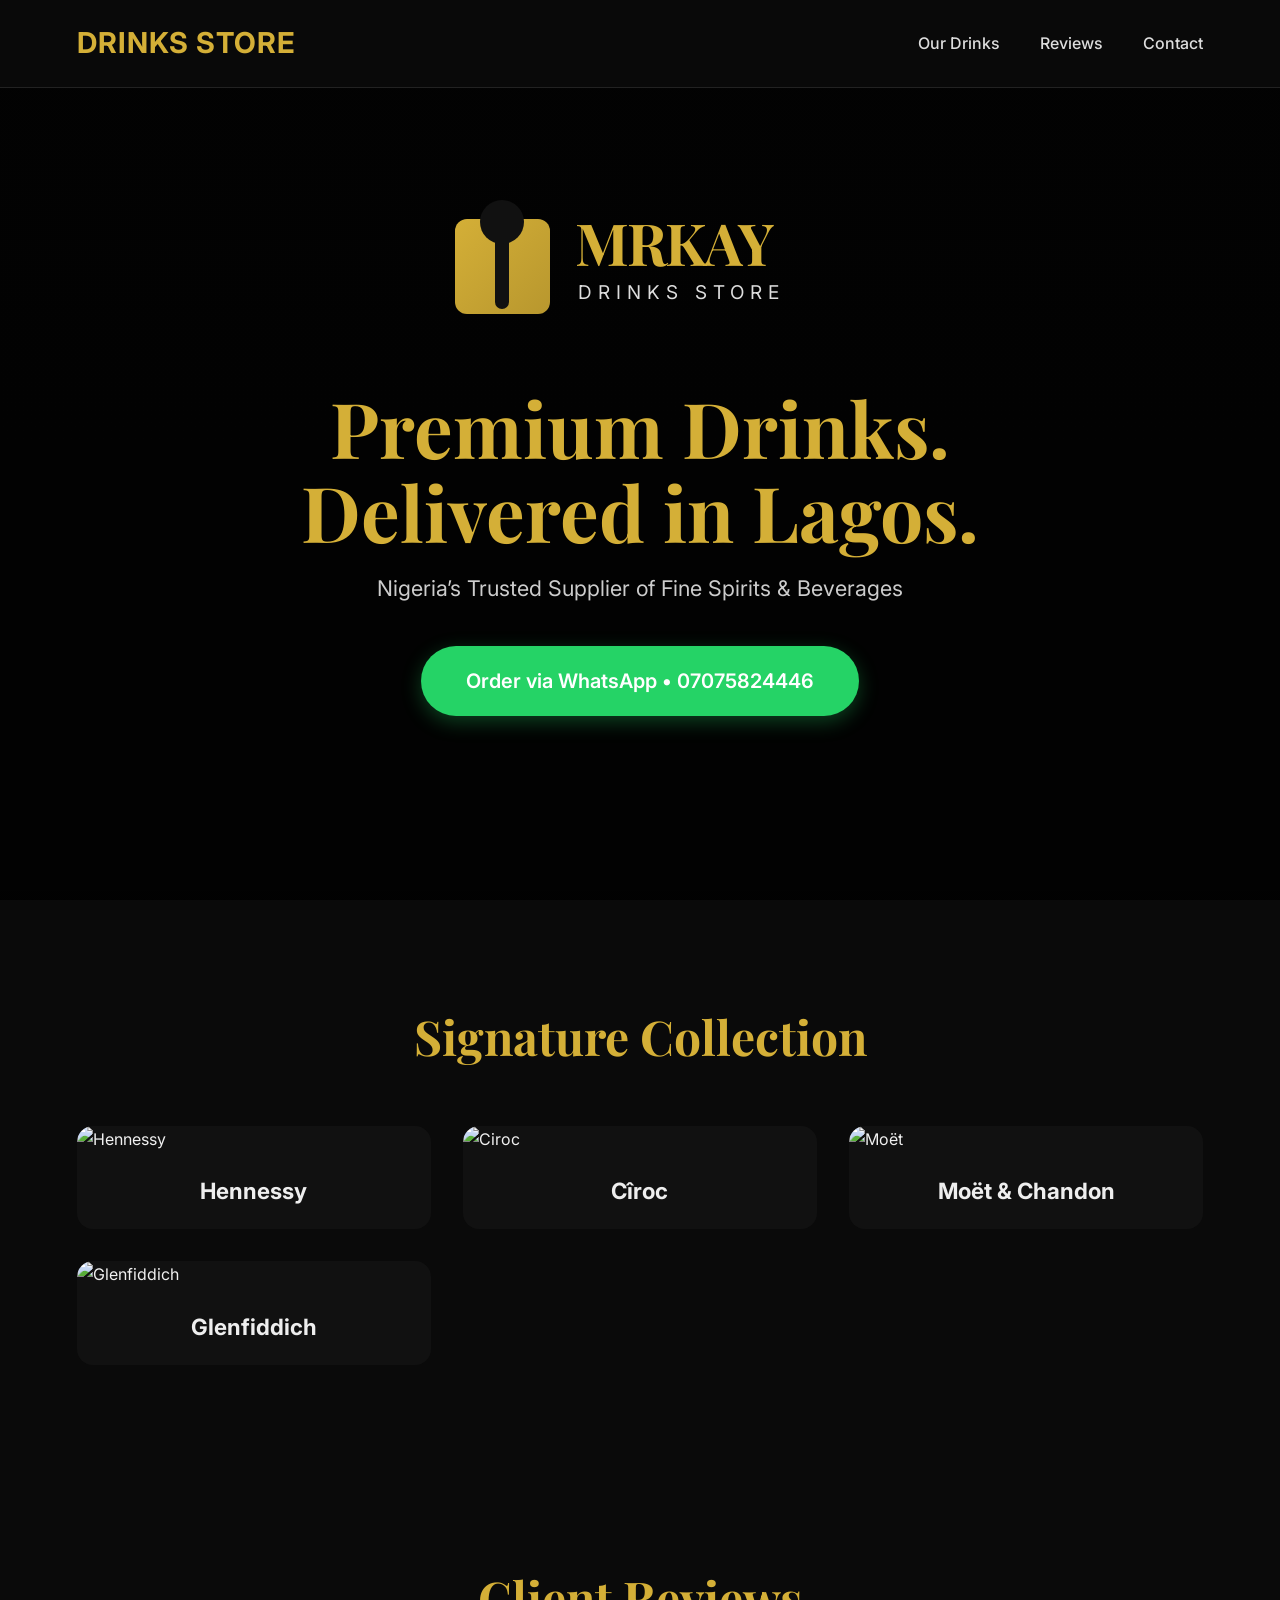
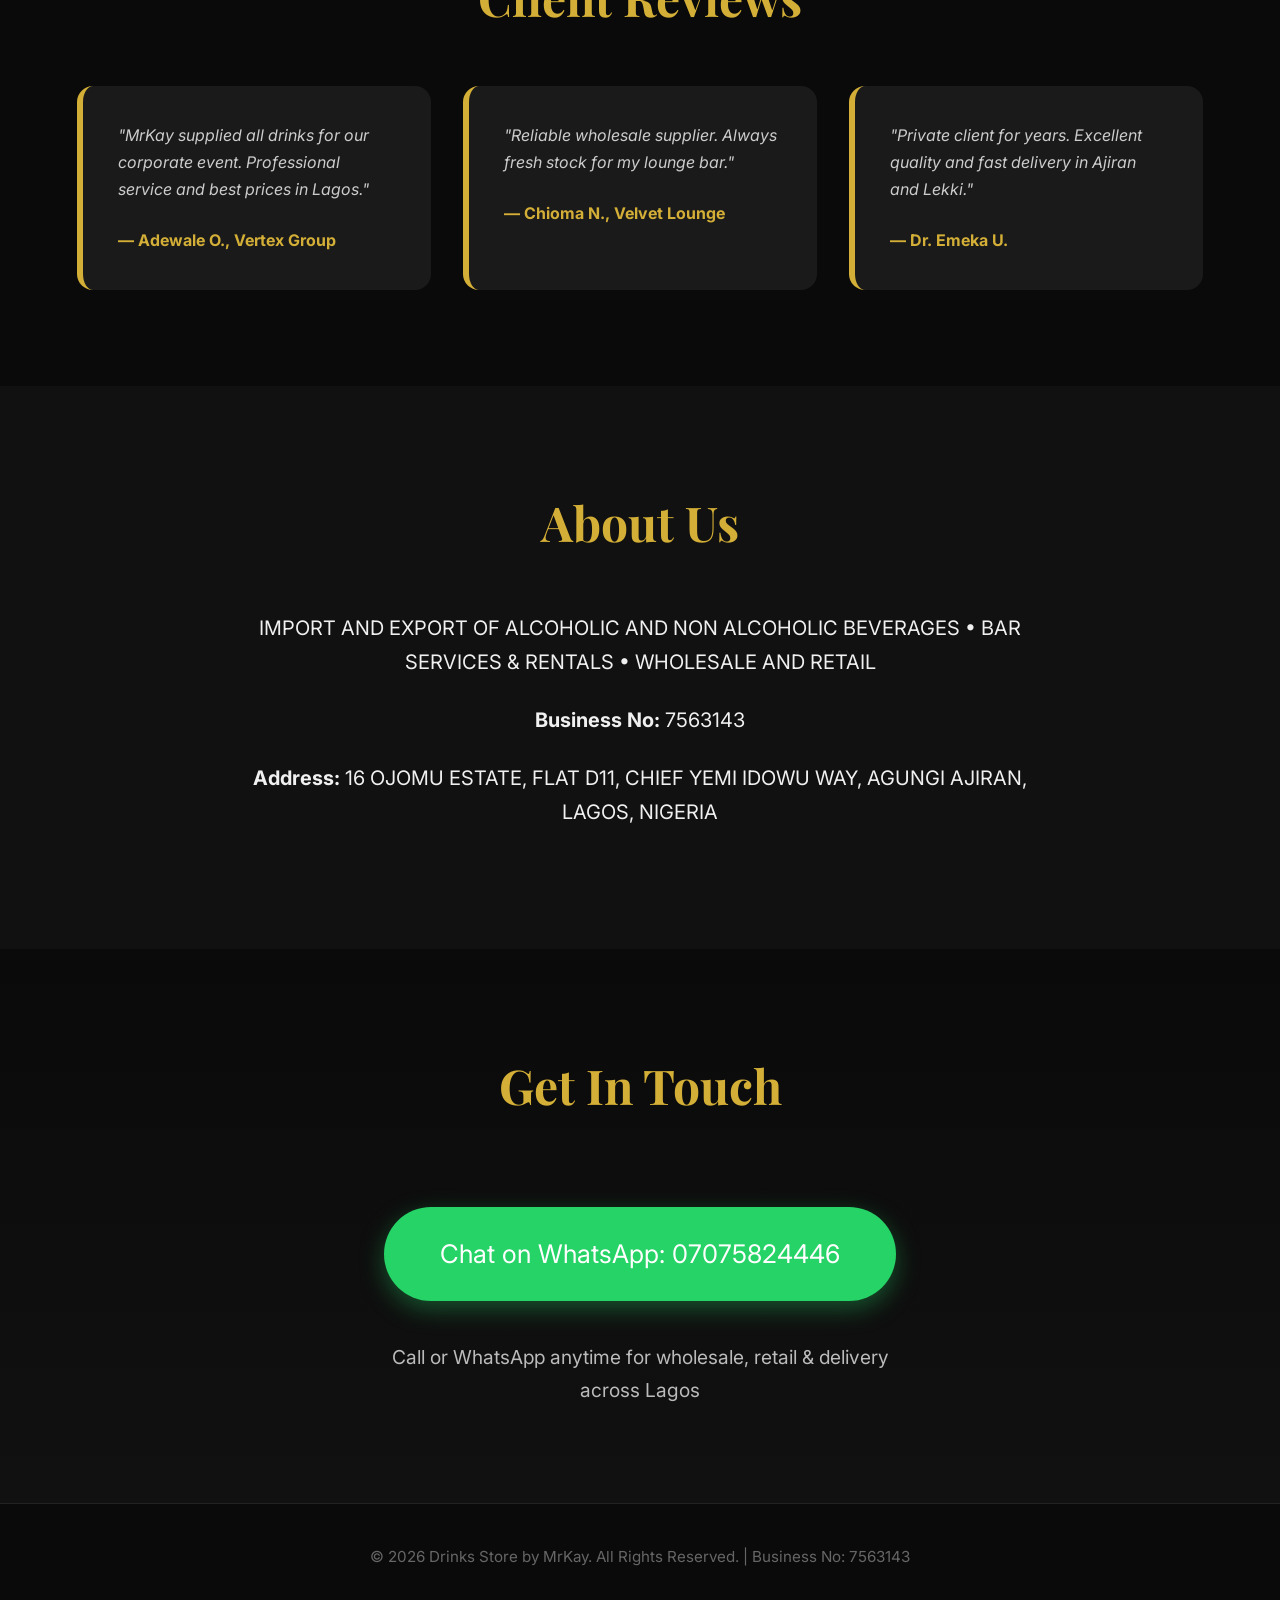
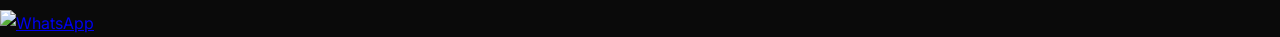
==== index.html @ b77a614e "Update index.html" ====
<!DOCTYPE html>
<html lang="en">
<head>
  <meta charset="UTF-8">
  <meta name="viewport" content="width=device-width, initial-scale=1.0">
  <meta name="description" content="Premium Alcoholic and Non-Alcoholic Beverages Supplier in Lagos, Nigeria. Wholesale, Retail, Import & Export. Hennessy, Ciroc, Moët, Glenfiddich and more.">
  <meta name="keywords" content="drinks supplier Lagos, buy Hennessy Nigeria, wholesale alcohol Lagos, premium drinks Nigeria, Moet Nigeria, Ciroc Lagos">
  <title>Drinks Store by MrKay | Premium Beverages in Lagos</title>

  <link href="https://fonts.googleapis.com/css2?family=Playfair+Display:wght@400;700&amp;family=Inter:wght@300;400;500&amp;display=swap" rel="stylesheet">
  <link rel="stylesheet" href="style.css">
</head>
<body>

  <!-- Navigation -->
  <nav>
    <div class="logo">DRINKS STORE</div>
    <ul>
      <li><a href="#products">Our Drinks</a></li>
      <li><a href="#reviews">Reviews</a></li>
      <li><a href="#contact">Contact</a></li>
    </ul>
  </nav>

  <!-- Hero Section -->
  <header class="hero">
    <div class="hero-content">
      <div id="logo-svg" style="margin-bottom: 2rem;"></div>
      <h1>Premium Drinks.<br>Delivered in Lagos.</h1>
      <p class="tagline">Nigeria’s Trusted Supplier of Fine Spirits &amp; Beverages</p>
      <a href="https://wa.me/2347075824446" target="_blank" class="whatsapp-btn">Order via WhatsApp • 07075824446</a>
    </div>
  </header>

  <!-- Products Showcase -->
  <section id="products" class="section">
    <h2>Signature Collection</h2>
    <div class="grid">
      <div class="card">
        <img src="https://source.unsplash.com/600x400/?hennessy" alt="Hennessy">
        <h3>Hennessy</h3>
      </div>
      <div class="card">
        <img src="https://source.unsplash.com/600x400/?ciroc" alt="Ciroc">
        <h3>Cîroc</h3>
      </div>
      <div class="card">
        <img src="https://source.unsplash.com/600x400/?moet" alt="Moët">
        <h3>Moët &amp; Chandon</h3>
      </div>
      <div class="card">
        <img src="https://source.unsplash.com/600x400/?whisky" alt="Glenfiddich">
        <h3>Glenfiddich</h3>
      </div>
    </div>
  </section>

  <!-- Reviews -->
  <section id="reviews" class="section">
    <h2>Client Reviews</h2>
    <div class="review-grid">
      <div class="review">
        <p>"MrKay supplied all drinks for our corporate event. Professional service and best prices in Lagos."</p>
        <strong>— Adewale O., Vertex Group</strong>
      </div>
      <div class="review">
        <p>"Reliable wholesale supplier. Always fresh stock for my lounge bar."</p>
        <strong>— Chioma N., Velvet Lounge</strong>
      </div>
      <div class="review">
        <p>"Private client for years. Excellent quality and fast delivery in Ajiran and Lekki."</p>
        <strong>— Dr. Emeka U.</strong>
      </div>
    </div>
  </section>

  <!-- About -->
  <section class="section about">
    <h2>About Us</h2>
    <p>IMPORT AND EXPORT OF ALCOHOLIC AND NON ALCOHOLIC BEVERAGES • BAR SERVICES &amp; RENTALS • WHOLESALE AND RETAIL</p>
    <p><strong>Business No:</strong> 7563143</p>
    <p><strong>Address:</strong> 16 OJOMU ESTATE, FLAT D11, CHIEF YEMI IDOWU WAY, AGUNGI AJIRAN, LAGOS, NIGERIA</p>
  </section>

  <!-- Contact -->
  <section id="contact" class="section contact">
    <h2>Get In Touch</h2>
    <a href="https://wa.me/2347075824446" target="_blank" class="big-whatsapp">Chat on WhatsApp: 07075824446</a>
    <p>Call or WhatsApp anytime for wholesale, retail &amp; delivery across Lagos</p>
  </section>

  <footer>
    <p>&copy; 2026 Drinks Store by MrKay. All Rights Reserved. | Business No: 7563143</p>
  </footer>

  <script src="script.js"></script>
</body>
</html>
---- style.css ----
* {
  margin: 0;
  padding: 0;
  box-sizing: border-box;
}

body {
  font-family: 'Inter', system-ui, sans-serif;
  background: #0a0a0a;
  color: #f0f0f0;
  line-height: 1.7;
  overflow-x: hidden;
}

nav {
  position: fixed;
  top: 0;
  width: 100%;
  background: rgba(10, 10, 10, 0.95);
  backdrop-filter: blur(10px);
  display: flex;
  justify-content: space-between;
  align-items: center;
  padding: 1.2rem 6%;
  z-index: 1000;
  border-bottom: 1px solid #222;
}

.logo {
  font-size: 1.8rem;
  font-weight: 700;
  color: #D4AF37;
  letter-spacing: 1px;
}

nav ul {
  display: flex;
  list-style: none;
  gap: 2.5rem;
}

nav ul li a {
  color: #ddd;
  text-decoration: none;
  font-weight: 500;
  transition: color 0.3s;
}

nav ul li a:hover {
  color: #D4AF37;
}

.hero {
  height: 100vh;
  background: linear-gradient(rgba(0,0,0,0.75), rgba(0,0,0,0.85)), url('https://source.unsplash.com/random/1920x1080/?luxury-bar,night') center/cover no-repeat;
  display: flex;
  align-items: center;
  justify-content: center;
  text-align: center;
  padding: 0 5%;
}

.hero-content h1 {
  font-family: 'Playfair Display', serif;
  font-size: 4.8rem;
  line-height: 1.1;
  color: #D4AF37;
  margin-bottom: 1rem;
}

.tagline {
  font-size: 1.35rem;
  color: #ccc;
  max-width: 620px;
  margin: 0 auto 2.5rem;
}

.whatsapp-btn {
  background: #25D366;
  color: white;
  padding: 1.1rem 2.8rem;
  border-radius: 50px;
  text-decoration: none;
  font-size: 1.25rem;
  font-weight: 600;
  display: inline-block;
  box-shadow: 0 6px 20px rgba(37, 211, 102, 0.3);
  transition: all 0.3s;
}

.whatsapp-btn:hover {
  transform: translateY(-4px);
  box-shadow: 0 10px 25px rgba(37, 211, 102, 0.4);
}

.section {
  padding: 6rem 6%;
}

h2 {
  font-family: 'Playfair Display', serif;
  font-size: 3rem;
  text-align: center;
  margin-bottom: 3rem;
  color: #D4AF37;
}

.grid {
  display: grid;
  grid-template-columns: repeat(auto-fit, minmax(280px, 1fr));
  gap: 2rem;
}

.card {
  background: #111;
  border-radius: 16px;
  overflow: hidden;
  transition: transform 0.4s, box-shadow 0.4s;
}

.card:hover {
  transform: translateY(-12px);
  box-shadow: 0 20px 40px rgba(212, 175, 55, 0.15);
}

.card img {
  width: 100%;
  height: 260px;
  object-fit: cover;
}

.card h3 {
  padding: 1.2rem;
  text-align: center;
  font-size: 1.4rem;
  color: #eee;
}

.review-grid {
  display: grid;
  grid-template-columns: repeat(auto-fit, minmax(320px, 1fr));
  gap: 2rem;
}

.review {
  background: #1a1a1a;
  padding: 2.2rem;
  border-radius: 16px;
  border-left: 6px solid #D4AF37;
  font-style: italic;
  color: #ccc;
}

.review strong {
  display: block;
  margin-top: 1.5rem;
  color: #D4AF37;
  font-style: normal;
}

.about {
  background: #111;
  text-align: center;
}

.about p {
  font-size: 1.25rem;
  max-width: 800px;
  margin: 0 auto 1.5rem;
}

.contact {
  text-align: center;
  background: linear-gradient(#0a0a0a, #111);
}

.big-whatsapp {
  background: #25D366;
  color: white;
  padding: 1.6rem 3.5rem;
  font-size: 1.6rem;
  border-radius: 60px;
  text-decoration: none;
  display: inline-block;
  margin: 2rem 0 2.5rem;
  box-shadow: 0 8px 25px rgba(37, 211, 102, 0.35);
}

.contact p {
  font-size: 1.2rem;
  color: #bbb;
  max-width: 500px;
  margin: 0 auto;
}

footer {
  background: #0a0a0a;
  text-align: center;
  padding: 2.5rem;
  border-top: 1px solid #222;
  font-size: 0.95rem;
  color: #666;
}

/* Responsive */
@media (max-width: 768px) {
  .hero-content h1 {
    font-size: 3.4rem;
  }
  
  nav ul {
    gap: 1.5rem;
    font-size: 0.95rem;
  }
  
  .section {
    padding: 4rem 5%;
  }
  
  h2 {
    font-size: 2.4rem;
  }
}
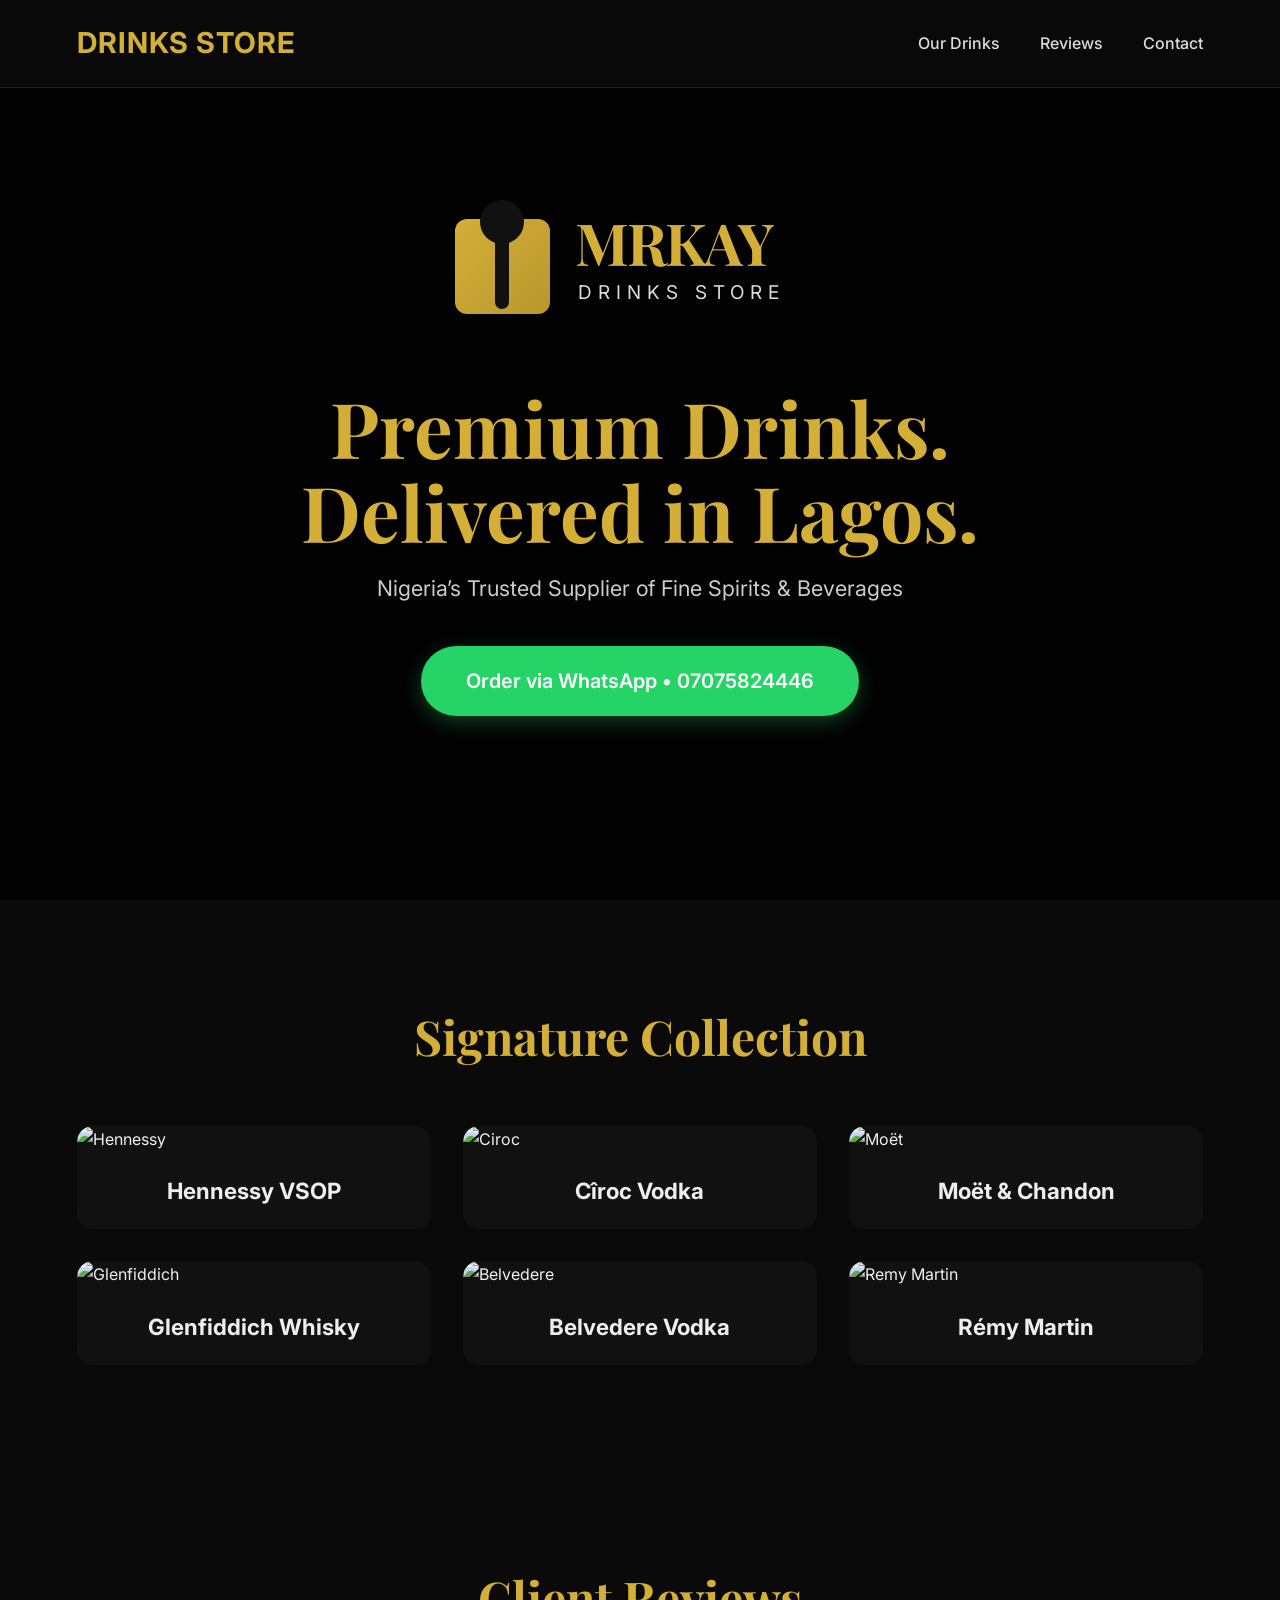
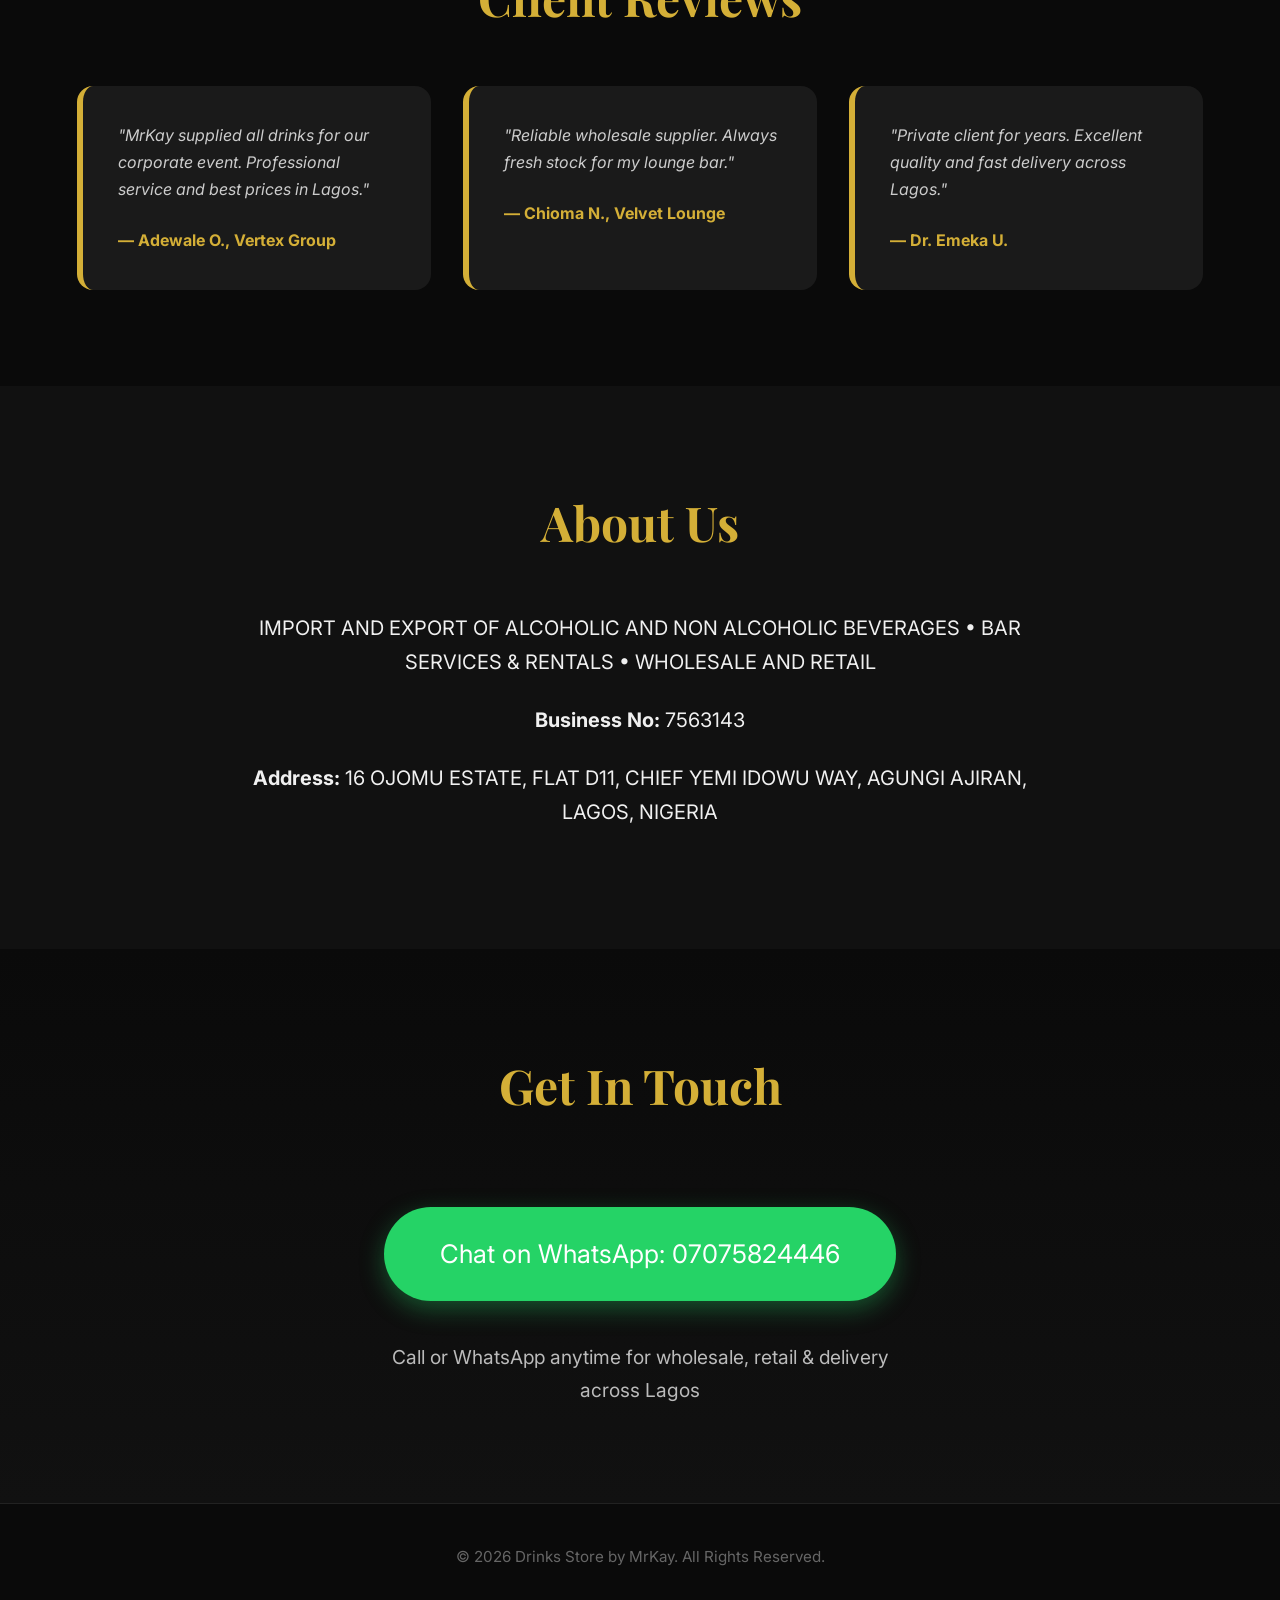
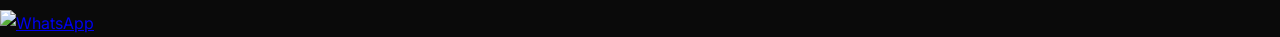
==== commit c386b20e: "Update index.html" ====
--- a/index.html
+++ b/index.html
@@ -3,11 +3,11 @@
 <head>
   <meta charset="UTF-8">
   <meta name="viewport" content="width=device-width, initial-scale=1.0">
-  <meta name="description" content="Premium Alcoholic and Non-Alcoholic Beverages Supplier in Lagos, Nigeria. Wholesale, Retail, Import & Export. Hennessy, Ciroc, Moët, Glenfiddich and more.">
-  <meta name="keywords" content="drinks supplier Lagos, buy Hennessy Nigeria, wholesale alcohol Lagos, premium drinks Nigeria, Moet Nigeria, Ciroc Lagos">
-  <title>Drinks Store by MrKay | Premium Beverages in Lagos</title>
+  <meta name="description" content="Premium Alcoholic and Non-Alcoholic Beverages Supplier in Lagos, Nigeria. Wholesale, Retail, Import & Export.">
+  <meta name="keywords" content="drinks supplier Lagos, Hennessy Nigeria, Ciroc Lagos, Moet Nigeria, wholesale alcohol">
+  <title>Drinks Store by MrKay | Premium Beverages Lagos</title>
 
-  <link href="https://fonts.googleapis.com/css2?family=Playfair+Display:wght@400;700&amp;family=Inter:wght@300;400;500&amp;display=swap" rel="stylesheet">
+  <link href="https://fonts.googleapis.com/css2?family=Playfair+Display:wght@400;700&family=Inter:wght@300;400;500&display=swap" rel="stylesheet">
   <link rel="stylesheet" href="style.css">
 </head>
 <body>
@@ -22,35 +22,43 @@
     </ul>
   </nav>
 
-  <!-- Hero Section -->
+  <!-- Hero -->
   <header class="hero">
     <div class="hero-content">
       <div id="logo-svg" style="margin-bottom: 2rem;"></div>
       <h1>Premium Drinks.<br>Delivered in Lagos.</h1>
-      <p class="tagline">Nigeria’s Trusted Supplier of Fine Spirits &amp; Beverages</p>
+      <p class="tagline">Nigeria’s Trusted Supplier of Fine Spirits & Beverages</p>
       <a href="https://wa.me/2347075824446" target="_blank" class="whatsapp-btn">Order via WhatsApp • 07075824446</a>
     </div>
   </header>
 
-  <!-- Products Showcase -->
+  <!-- Products -->
   <section id="products" class="section">
     <h2>Signature Collection</h2>
     <div class="grid">
       <div class="card">
-        <img src="https://source.unsplash.com/600x400/?hennessy" alt="Hennessy">
-        <h3>Hennessy</h3>
+        <img src="https://picsum.photos/id/1015/600/400" alt="Hennessy">
+        <h3>Hennessy VSOP</h3>
       </div>
       <div class="card">
-        <img src="https://source.unsplash.com/600x400/?ciroc" alt="Ciroc">
-        <h3>Cîroc</h3>
+        <img src="https://picsum.photos/id/201/600/400" alt="Ciroc">
+        <h3>Cîroc Vodka</h3>
       </div>
       <div class="card">
-        <img src="https://source.unsplash.com/600x400/?moet" alt="Moët">
-        <h3>Moët &amp; Chandon</h3>
+        <img src="https://picsum.photos/id/133/600/400" alt="Moët">
+        <h3>Moët & Chandon</h3>
       </div>
       <div class="card">
-        <img src="https://source.unsplash.com/600x400/?whisky" alt="Glenfiddich">
-        <h3>Glenfiddich</h3>
+        <img src="https://picsum.photos/id/180/600/400" alt="Glenfiddich">
+        <h3>Glenfiddich Whisky</h3>
+      </div>
+      <div class="card">
+        <img src="https://picsum.photos/id/251/600/400" alt="Belvedere">
+        <h3>Belvedere Vodka</h3>
+      </div>
+      <div class="card">
+        <img src="https://picsum.photos/id/292/600/400" alt="Remy Martin">
+        <h3>Rémy Martin</h3>
       </div>
     </div>
   </section>
@@ -68,7 +76,7 @@
         <strong>— Chioma N., Velvet Lounge</strong>
       </div>
       <div class="review">
-        <p>"Private client for years. Excellent quality and fast delivery in Ajiran and Lekki."</p>
+        <p>"Private client for years. Excellent quality and fast delivery across Lagos."</p>
         <strong>— Dr. Emeka U.</strong>
       </div>
     </div>
@@ -77,7 +85,7 @@
   <!-- About -->
   <section class="section about">
     <h2>About Us</h2>
-    <p>IMPORT AND EXPORT OF ALCOHOLIC AND NON ALCOHOLIC BEVERAGES • BAR SERVICES &amp; RENTALS • WHOLESALE AND RETAIL</p>
+    <p>IMPORT AND EXPORT OF ALCOHOLIC AND NON ALCOHOLIC BEVERAGES • BAR SERVICES & RENTALS • WHOLESALE AND RETAIL</p>
     <p><strong>Business No:</strong> 7563143</p>
     <p><strong>Address:</strong> 16 OJOMU ESTATE, FLAT D11, CHIEF YEMI IDOWU WAY, AGUNGI AJIRAN, LAGOS, NIGERIA</p>
   </section>
@@ -86,11 +94,11 @@
   <section id="contact" class="section contact">
     <h2>Get In Touch</h2>
     <a href="https://wa.me/2347075824446" target="_blank" class="big-whatsapp">Chat on WhatsApp: 07075824446</a>
-    <p>Call or WhatsApp anytime for wholesale, retail &amp; delivery across Lagos</p>
+    <p>Call or WhatsApp anytime for wholesale, retail & delivery across Lagos</p>
   </section>
 
   <footer>
-    <p>&copy; 2026 Drinks Store by MrKay. All Rights Reserved. | Business No: 7563143</p>
+    <p>&copy; 2026 Drinks Store by MrKay. All Rights Reserved.</p>
   </footer>
 
   <script src="script.js"></script>
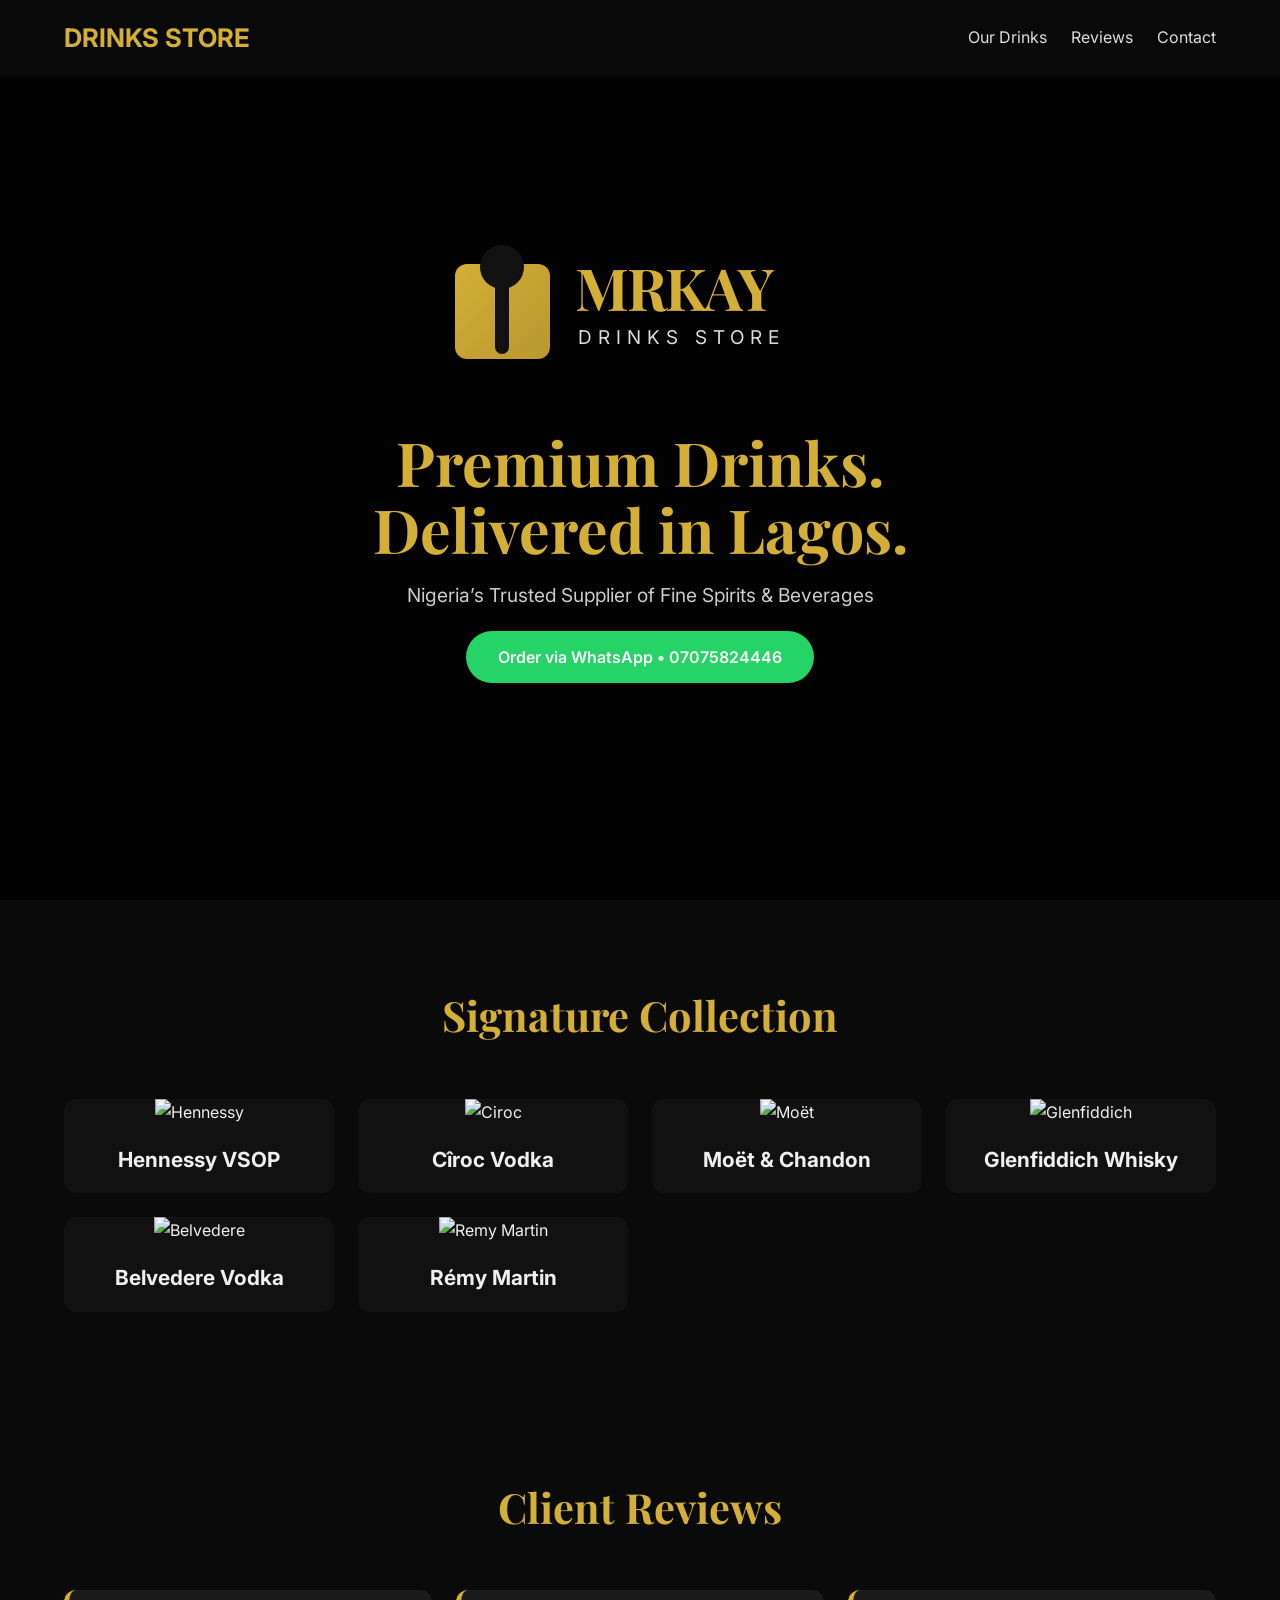
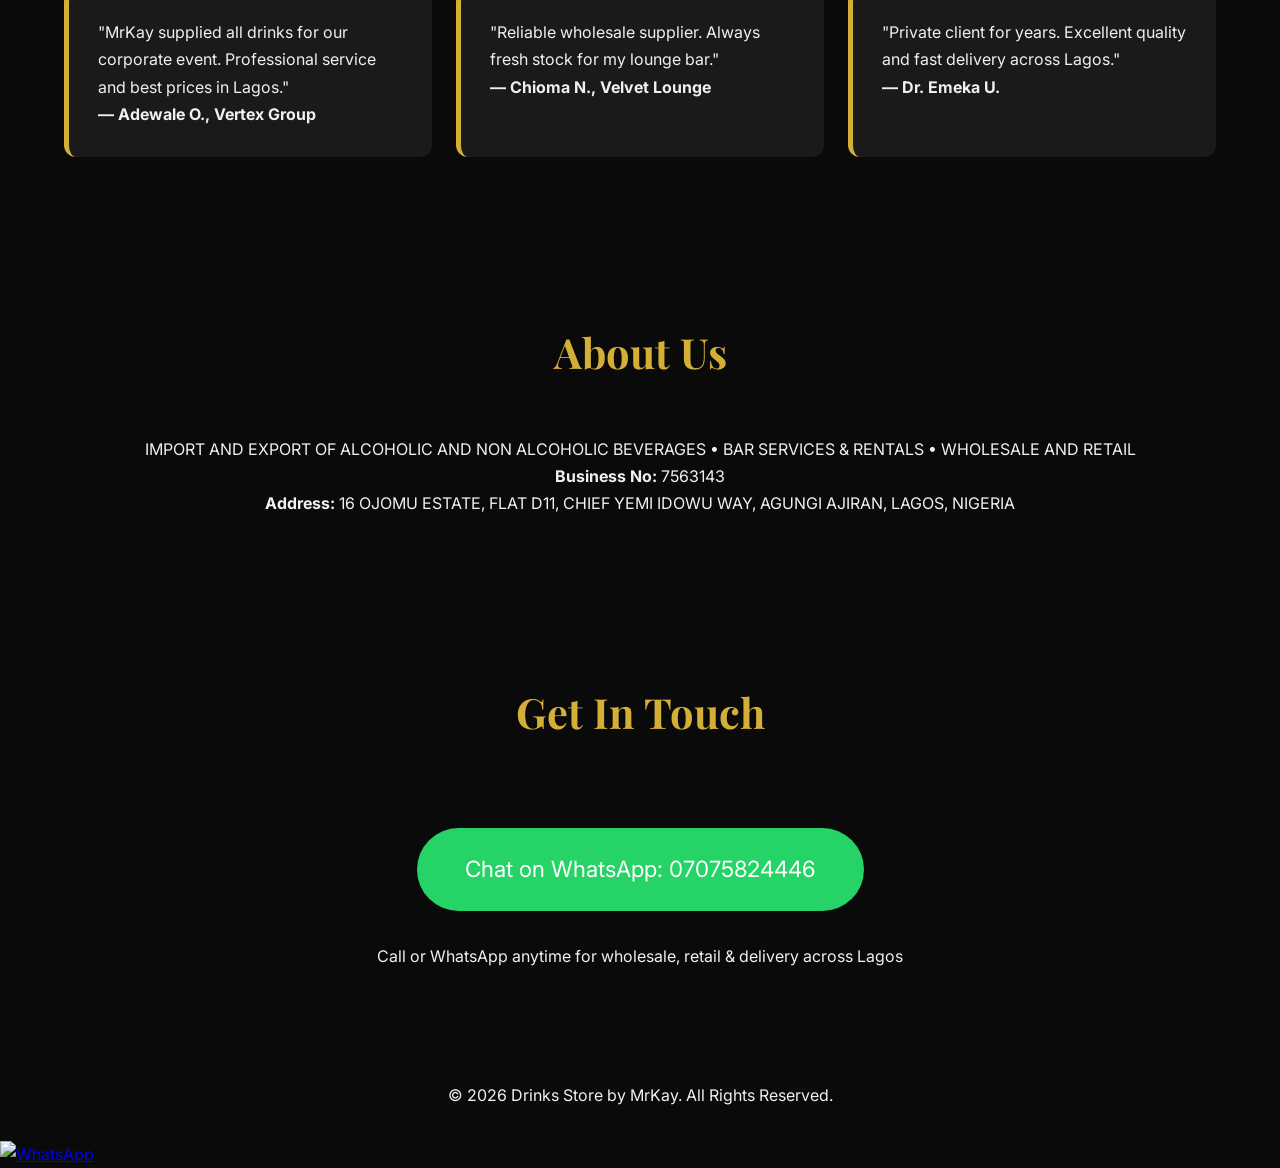
==== commit a8a5ea08: "Update index.html" ====
--- a/index.html
+++ b/index.html
@@ -3,8 +3,17 @@
 <head>
   <meta charset="UTF-8">
   <meta name="viewport" content="width=device-width, initial-scale=1.0">
-  <meta name="description" content="Premium Alcoholic and Non-Alcoholic Beverages Supplier in Lagos, Nigeria. Wholesale, Retail, Import & Export.">
-  <meta name="keywords" content="drinks supplier Lagos, Hennessy Nigeria, Ciroc Lagos, Moet Nigeria, wholesale alcohol">
+  <meta name="description" content="Premium Alcoholic and Non-Alcoholic Beverages Supplier in Lagos, Nigeria.">
+  <meta name="keywords" content="drinks supplier Lagos, Hennessy Nigeria, Ciroc, Moet">
+  <meta name="theme-color" content="#D4AF37">
+  
+  <!-- PWA / Add to Homescreen -->
+  <link rel="manifest" href="manifest.json">
+  <meta name="apple-mobile-web-app-capable" content="yes">
+  <meta name="apple-mobile-web-app-status-bar-style" content="black">
+  <meta name="apple-mobile-web-app-title" content="MrKay Drinks">
+  <link rel="apple-touch-icon" href="https://picsum.photos/id/1015/192/192">
+
   <title>Drinks Store by MrKay | Premium Beverages Lagos</title>
 
   <link href="https://fonts.googleapis.com/css2?family=Playfair+Display:wght@400;700&family=Inter:wght@300;400;500&display=swap" rel="stylesheet">
--- a/style.css
+++ b/style.css
@@ -1,58 +1,40 @@
-* {
-  margin: 0;
-  padding: 0;
-  box-sizing: border-box;
-}
+* { margin: 0; padding: 0; box-sizing: border-box; }
 
 body {
-  font-family: 'Inter', system-ui, sans-serif;
+  font-family: 'Inter', sans-serif;
   background: #0a0a0a;
   color: #f0f0f0;
   line-height: 1.7;
-  overflow-x: hidden;
 }
 
 nav {
   position: fixed;
   top: 0;
   width: 100%;
-  background: rgba(10, 10, 10, 0.95);
-  backdrop-filter: blur(10px);
+  background: rgba(10,10,10,0.95);
   display: flex;
   justify-content: space-between;
   align-items: center;
-  padding: 1.2rem 6%;
+  padding: 1rem 5%;
   z-index: 1000;
-  border-bottom: 1px solid #222;
 }
 
-.logo {
-  font-size: 1.8rem;
-  font-weight: 700;
-  color: #D4AF37;
-  letter-spacing: 1px;
-}
+.logo { font-size: 1.6rem; font-weight: 700; color: #D4AF37; }
 
 nav ul {
   display: flex;
   list-style: none;
-  gap: 2.5rem;
+  gap: 1.5rem;
 }
 
 nav ul li a {
   color: #ddd;
   text-decoration: none;
-  font-weight: 500;
-  transition: color 0.3s;
-}
-
-nav ul li a:hover {
-  color: #D4AF37;
 }
 
 .hero {
   height: 100vh;
-  background: linear-gradient(rgba(0,0,0,0.75), rgba(0,0,0,0.85)), url('https://source.unsplash.com/random/1920x1080/?luxury-bar,night') center/cover no-repeat;
+  background: linear-gradient(rgba(0,0,0,0.8), rgba(0,0,0,0.8)), url('https://picsum.photos/id/1015/2000/1200') center/cover;
   display: flex;
   align-items: center;
   justify-content: center;
@@ -62,44 +44,27 @@
 
 .hero-content h1 {
   font-family: 'Playfair Display', serif;
-  font-size: 4.8rem;
+  font-size: 3.8rem;
+  color: #D4AF37;
   line-height: 1.1;
-  color: #D4AF37;
-  margin-bottom: 1rem;
 }
 
-.tagline {
-  font-size: 1.35rem;
-  color: #ccc;
-  max-width: 620px;
-  margin: 0 auto 2.5rem;
-}
+.tagline { font-size: 1.2rem; color: #ccc; margin: 1rem 0 2rem; }
 
 .whatsapp-btn {
   background: #25D366;
   color: white;
-  padding: 1.1rem 2.8rem;
+  padding: 1rem 2rem;
   border-radius: 50px;
   text-decoration: none;
-  font-size: 1.25rem;
   font-weight: 600;
-  display: inline-block;
-  box-shadow: 0 6px 20px rgba(37, 211, 102, 0.3);
-  transition: all 0.3s;
 }
 
-.whatsapp-btn:hover {
-  transform: translateY(-4px);
-  box-shadow: 0 10px 25px rgba(37, 211, 102, 0.4);
-}
-
-.section {
-  padding: 6rem 6%;
-}
+.section { padding: 5rem 5%; }
 
 h2 {
   font-family: 'Playfair Display', serif;
-  font-size: 3rem;
+  font-size: 2.6rem;
   text-align: center;
   margin-bottom: 3rem;
   color: #D4AF37;
@@ -107,117 +72,59 @@
 
 .grid {
   display: grid;
-  grid-template-columns: repeat(auto-fit, minmax(280px, 1fr));
-  gap: 2rem;
+  grid-template-columns: repeat(auto-fit, minmax(260px, 1fr));
+  gap: 1.5rem;
 }
 
 .card {
   background: #111;
-  border-radius: 16px;
+  border-radius: 12px;
   overflow: hidden;
-  transition: transform 0.4s, box-shadow 0.4s;
-}
-
-.card:hover {
-  transform: translateY(-12px);
-  box-shadow: 0 20px 40px rgba(212, 175, 55, 0.15);
+  text-align: center;
 }
 
 .card img {
   width: 100%;
-  height: 260px;
+  height: 220px;
   object-fit: cover;
 }
 
 .card h3 {
-  padding: 1.2rem;
-  text-align: center;
-  font-size: 1.4rem;
-  color: #eee;
+  padding: 1rem;
+  font-size: 1.3rem;
 }
 
 .review-grid {
   display: grid;
-  grid-template-columns: repeat(auto-fit, minmax(320px, 1fr));
-  gap: 2rem;
+  grid-template-columns: repeat(auto-fit, minmax(280px, 1fr));
+  gap: 1.5rem;
 }
 
 .review {
   background: #1a1a1a;
-  padding: 2.2rem;
-  border-radius: 16px;
-  border-left: 6px solid #D4AF37;
-  font-style: italic;
-  color: #ccc;
+  padding: 1.8rem;
+  border-radius: 12px;
+  border-left: 5px solid #D4AF37;
 }
 
-.review strong {
-  display: block;
-  margin-top: 1.5rem;
-  color: #D4AF37;
-  font-style: normal;
-}
-
-.about {
-  background: #111;
-  text-align: center;
-}
-
-.about p {
-  font-size: 1.25rem;
-  max-width: 800px;
-  margin: 0 auto 1.5rem;
-}
-
-.contact {
-  text-align: center;
-  background: linear-gradient(#0a0a0a, #111);
-}
+.about, .contact { text-align: center; }
 
 .big-whatsapp {
   background: #25D366;
   color: white;
-  padding: 1.6rem 3.5rem;
-  font-size: 1.6rem;
+  padding: 1.4rem 3rem;
+  font-size: 1.4rem;
   border-radius: 60px;
   text-decoration: none;
   display: inline-block;
-  margin: 2rem 0 2.5rem;
-  box-shadow: 0 8px 25px rgba(37, 211, 102, 0.35);
+  margin: 2rem 0;
 }
 
-.contact p {
-  font-size: 1.2rem;
-  color: #bbb;
-  max-width: 500px;
-  margin: 0 auto;
-}
+footer { text-align: center; padding: 2rem; background: #0a0a0a; }
 
-footer {
-  background: #0a0a0a;
-  text-align: center;
-  padding: 2.5rem;
-  border-top: 1px solid #222;
-  font-size: 0.95rem;
-  color: #666;
-}
-
-/* Responsive */
+/* Mobile fixes */
 @media (max-width: 768px) {
-  .hero-content h1 {
-    font-size: 3.4rem;
-  }
-  
-  nav ul {
-    gap: 1.5rem;
-    font-size: 0.95rem;
-  }
-  
-  .section {
-    padding: 4rem 5%;
-  }
-  
-  h2 {
-    font-size: 2.4rem;
-  }
+  .hero-content h1 { font-size: 2.8rem; }
+  .grid { grid-template-columns: 1fr 1fr; }
+  .card img { height: 180px; }
 }
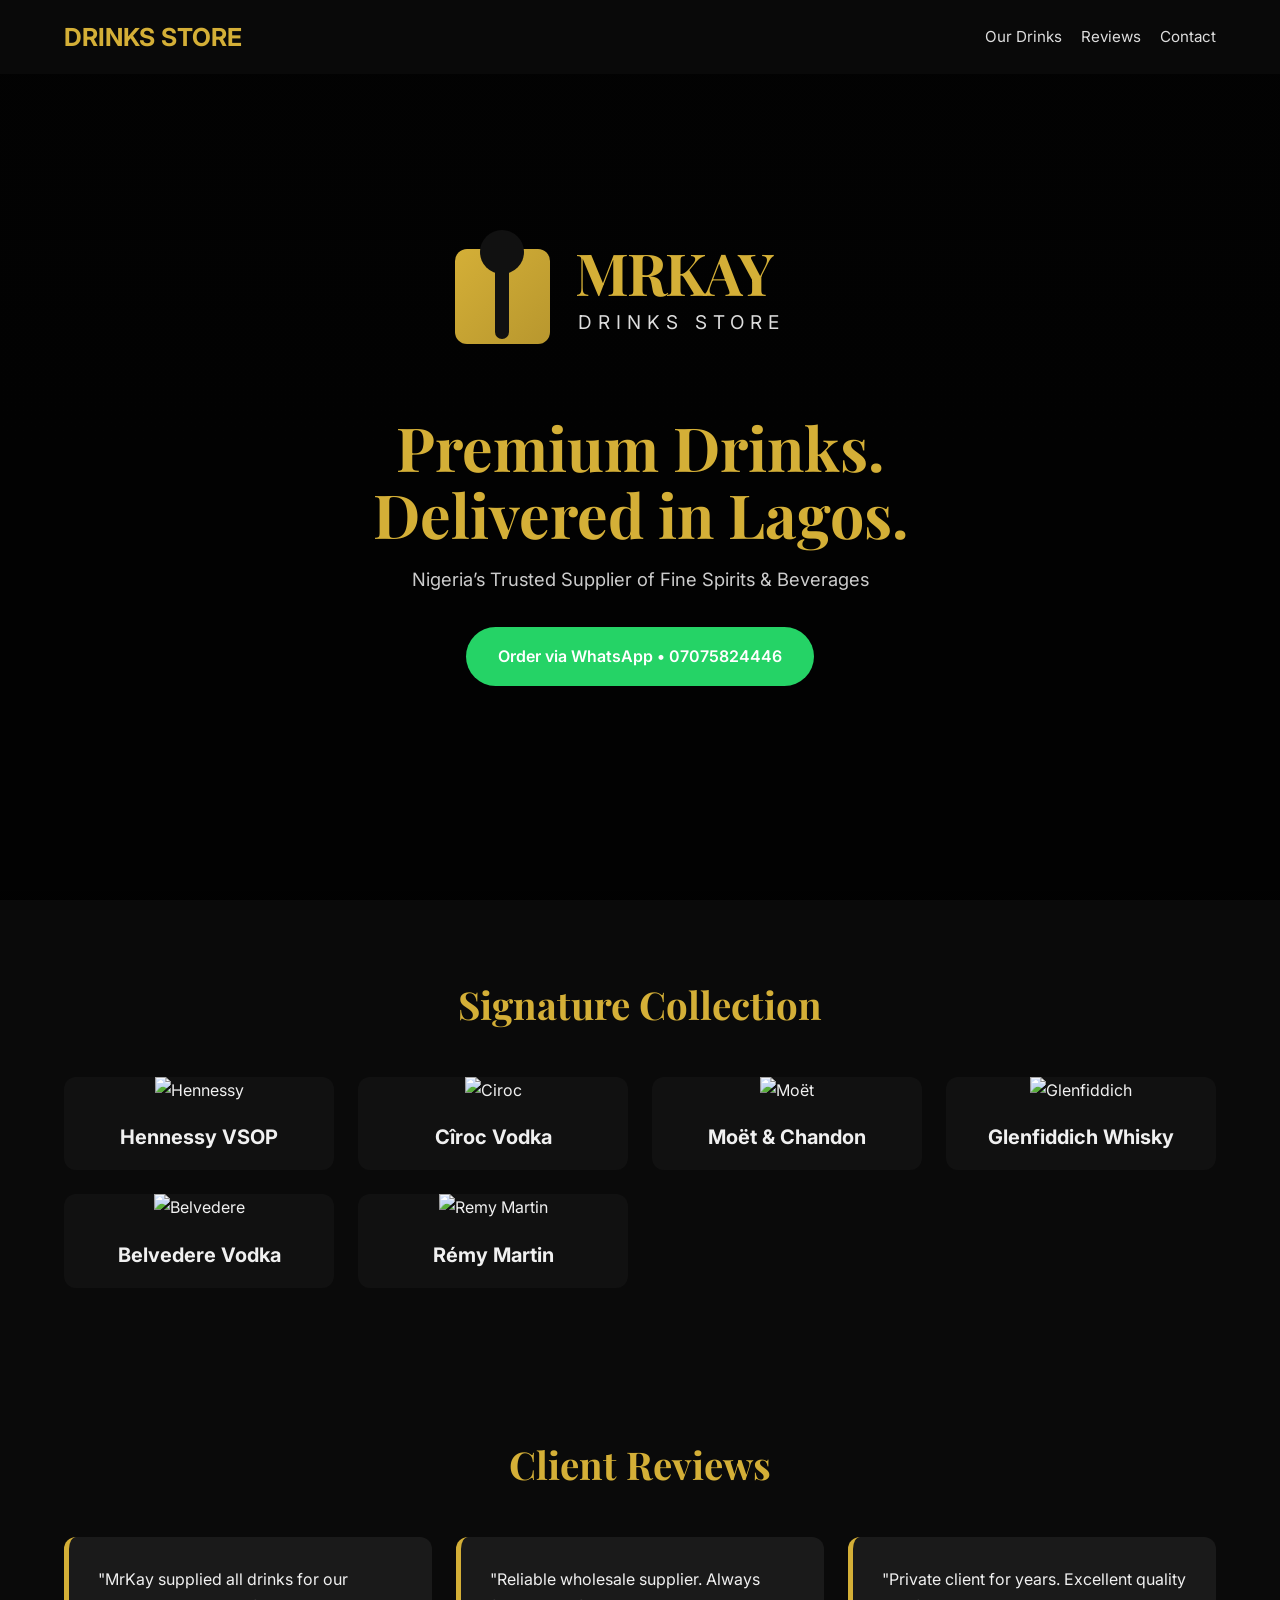
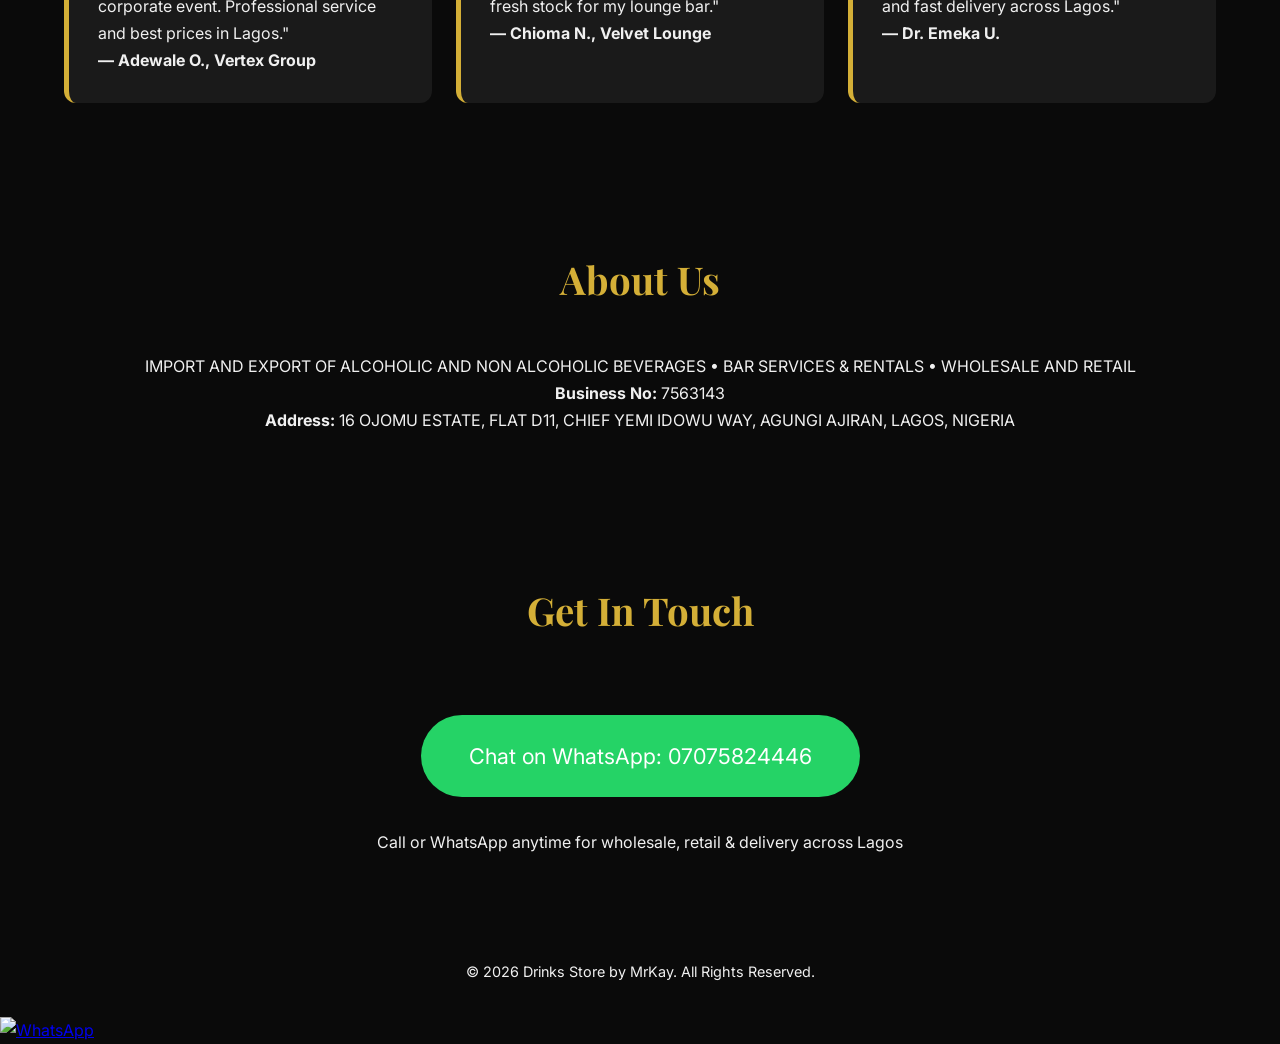
==== commit 475466ff: "Update index.html" ====
--- a/index.html
+++ b/index.html
@@ -7,12 +7,11 @@
   <meta name="keywords" content="drinks supplier Lagos, Hennessy Nigeria, Ciroc, Moet">
   <meta name="theme-color" content="#D4AF37">
   
-  <!-- PWA / Add to Homescreen -->
+  <!-- PWA Support -->
   <link rel="manifest" href="manifest.json">
   <meta name="apple-mobile-web-app-capable" content="yes">
   <meta name="apple-mobile-web-app-status-bar-style" content="black">
   <meta name="apple-mobile-web-app-title" content="MrKay Drinks">
-  <link rel="apple-touch-icon" href="https://picsum.photos/id/1015/192/192">
 
   <title>Drinks Store by MrKay | Premium Beverages Lagos</title>
 
--- a/style.css
+++ b/style.css
@@ -11,7 +11,7 @@
   position: fixed;
   top: 0;
   width: 100%;
-  background: rgba(10,10,10,0.95);
+  background: rgba(10,10,10,0.98);
   display: flex;
   justify-content: space-between;
   align-items: center;
@@ -19,22 +19,20 @@
   z-index: 1000;
 }
 
-.logo { font-size: 1.6rem; font-weight: 700; color: #D4AF37; }
+.logo { font-size: 1.55rem; font-weight: 700; color: #D4AF37; }
 
 nav ul {
   display: flex;
   list-style: none;
-  gap: 1.5rem;
+  gap: 1.2rem;
+  font-size: 0.95rem;
 }
 
-nav ul li a {
-  color: #ddd;
-  text-decoration: none;
-}
+nav ul li a { color: #ddd; text-decoration: none; }
 
 .hero {
-  height: 100vh;
-  background: linear-gradient(rgba(0,0,0,0.8), rgba(0,0,0,0.8)), url('https://picsum.photos/id/1015/2000/1200') center/cover;
+  min-height: 100vh;
+  background: linear-gradient(rgba(0,0,0,0.75), rgba(0,0,0,0.85)), url('https://picsum.photos/id/1015/2000/1200') center/cover;
   display: flex;
   align-items: center;
   justify-content: center;
@@ -44,12 +42,12 @@
 
 .hero-content h1 {
   font-family: 'Playfair Display', serif;
-  font-size: 3.8rem;
+  font-size: clamp(2.2rem, 8vw, 3.8rem);
   color: #D4AF37;
   line-height: 1.1;
 }
 
-.tagline { font-size: 1.2rem; color: #ccc; margin: 1rem 0 2rem; }
+.tagline { font-size: 1.15rem; color: #ccc; margin: 1rem 0 2rem; max-width: 90%; margin-left: auto; margin-right: auto; }
 
 .whatsapp-btn {
   background: #25D366;
@@ -58,15 +56,16 @@
   border-radius: 50px;
   text-decoration: none;
   font-weight: 600;
+  display: inline-block;
 }
 
-.section { padding: 5rem 5%; }
+.section { padding: 4.5rem 5%; }
 
 h2 {
   font-family: 'Playfair Display', serif;
-  font-size: 2.6rem;
+  font-size: 2.4rem;
   text-align: center;
-  margin-bottom: 3rem;
+  margin-bottom: 2.5rem;
   color: #D4AF37;
 }
 
@@ -85,14 +84,11 @@
 
 .card img {
   width: 100%;
-  height: 220px;
+  height: 200px;
   object-fit: cover;
 }
 
-.card h3 {
-  padding: 1rem;
-  font-size: 1.3rem;
-}
+.card h3 { padding: 1rem 0.5rem; font-size: 1.25rem; }
 
 .review-grid {
   display: grid;
@@ -113,18 +109,19 @@
   background: #25D366;
   color: white;
   padding: 1.4rem 3rem;
-  font-size: 1.4rem;
+  font-size: 1.35rem;
   border-radius: 60px;
   text-decoration: none;
   display: inline-block;
   margin: 2rem 0;
 }
 
-footer { text-align: center; padding: 2rem; background: #0a0a0a; }
+footer { text-align: center; padding: 2rem; background: #0a0a0a; font-size: 0.9rem; }
 
-/* Mobile fixes */
+/* Better Mobile */
 @media (max-width: 768px) {
-  .hero-content h1 { font-size: 2.8rem; }
-  .grid { grid-template-columns: 1fr 1fr; }
-  .card img { height: 180px; }
+  nav ul { gap: 1rem; font-size: 0.9rem; }
+  .grid { grid-template-columns: 1fr 1fr; gap: 1rem; }
+  .card img { height: 170px; }
+  .hero { padding-top: 80px; }
 }
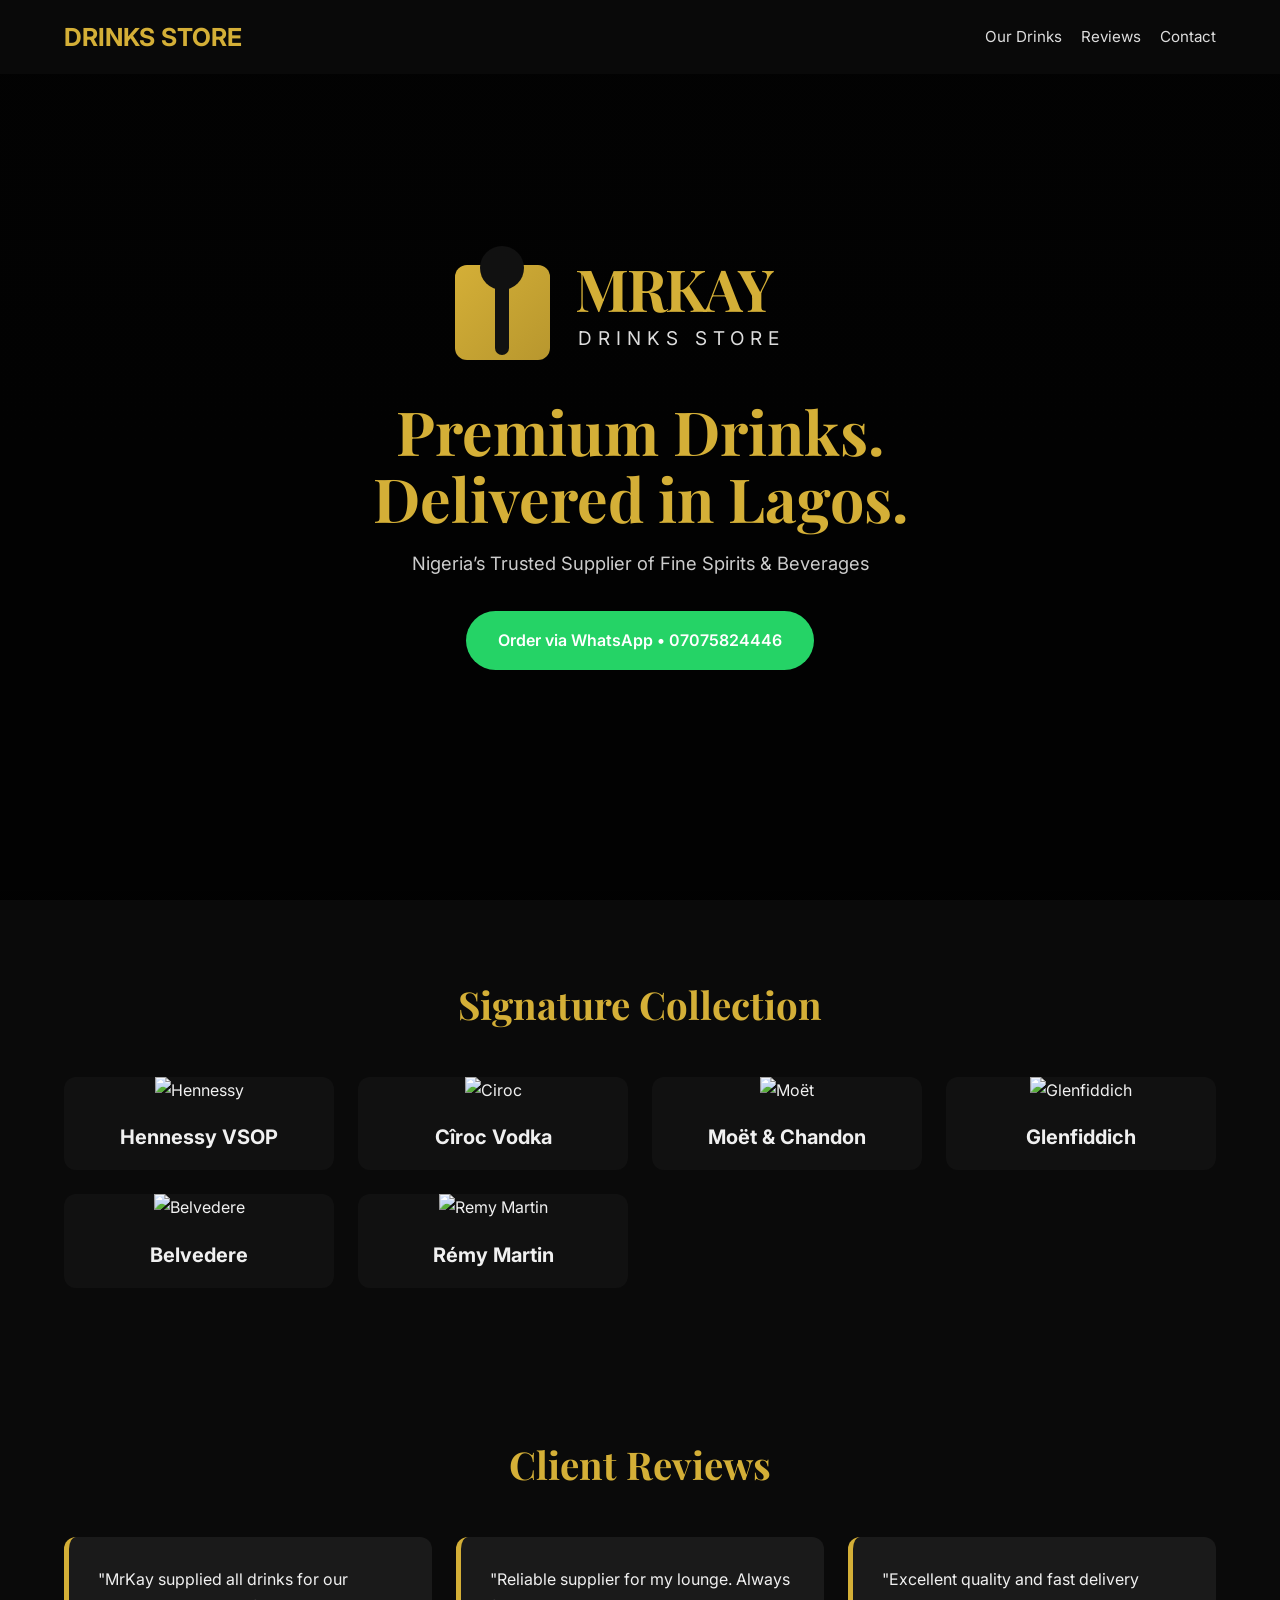
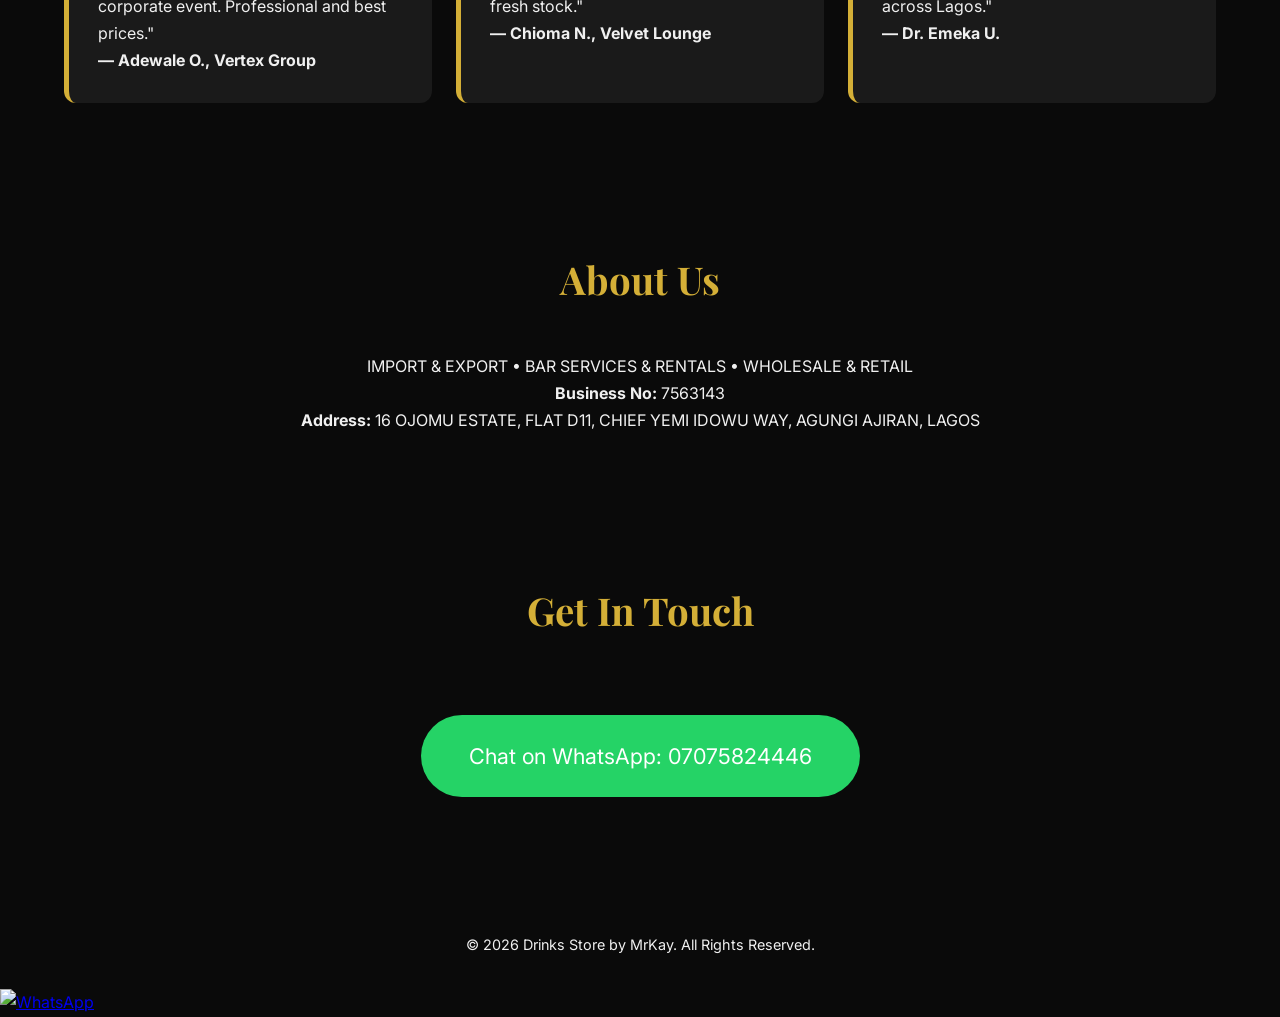
==== commit 2b5dd6f7: "Update index.html" ====
--- a/index.html
+++ b/index.html
@@ -3,11 +3,11 @@
 <head>
   <meta charset="UTF-8">
   <meta name="viewport" content="width=device-width, initial-scale=1.0">
-  <meta name="description" content="Premium Alcoholic and Non-Alcoholic Beverages Supplier in Lagos, Nigeria.">
-  <meta name="keywords" content="drinks supplier Lagos, Hennessy Nigeria, Ciroc, Moet">
+  <meta name="description" content="Premium Alcoholic and Non-Alcoholic Beverages Supplier in Lagos, Nigeria. Wholesale & Retail.">
+  <meta name="keywords" content="Hennessy Nigeria, Ciroc Lagos, Moet Nigeria, drinks supplier Lagos">
   <meta name="theme-color" content="#D4AF37">
   
-  <!-- PWA Support -->
+  <!-- PWA - Add to Home Screen -->
   <link rel="manifest" href="manifest.json">
   <meta name="apple-mobile-web-app-capable" content="yes">
   <meta name="apple-mobile-web-app-status-bar-style" content="black">
@@ -20,7 +20,6 @@
 </head>
 <body>
 
-  <!-- Navigation -->
   <nav>
     <div class="logo">DRINKS STORE</div>
     <ul>
@@ -30,79 +29,46 @@
     </ul>
   </nav>
 
-  <!-- Hero -->
   <header class="hero">
     <div class="hero-content">
-      <div id="logo-svg" style="margin-bottom: 2rem;"></div>
+      <div id="logo-svg"></div>
       <h1>Premium Drinks.<br>Delivered in Lagos.</h1>
       <p class="tagline">Nigeria’s Trusted Supplier of Fine Spirits & Beverages</p>
       <a href="https://wa.me/2347075824446" target="_blank" class="whatsapp-btn">Order via WhatsApp • 07075824446</a>
     </div>
   </header>
 
-  <!-- Products -->
   <section id="products" class="section">
     <h2>Signature Collection</h2>
     <div class="grid">
-      <div class="card">
-        <img src="https://picsum.photos/id/1015/600/400" alt="Hennessy">
-        <h3>Hennessy VSOP</h3>
-      </div>
-      <div class="card">
-        <img src="https://picsum.photos/id/201/600/400" alt="Ciroc">
-        <h3>Cîroc Vodka</h3>
-      </div>
-      <div class="card">
-        <img src="https://picsum.photos/id/133/600/400" alt="Moët">
-        <h3>Moët & Chandon</h3>
-      </div>
-      <div class="card">
-        <img src="https://picsum.photos/id/180/600/400" alt="Glenfiddich">
-        <h3>Glenfiddich Whisky</h3>
-      </div>
-      <div class="card">
-        <img src="https://picsum.photos/id/251/600/400" alt="Belvedere">
-        <h3>Belvedere Vodka</h3>
-      </div>
-      <div class="card">
-        <img src="https://picsum.photos/id/292/600/400" alt="Remy Martin">
-        <h3>Rémy Martin</h3>
-      </div>
+      <div class="card"><img src="https://picsum.photos/id/1015/600/400" alt="Hennessy"><h3>Hennessy VSOP</h3></div>
+      <div class="card"><img src="https://picsum.photos/id/201/600/400" alt="Ciroc"><h3>Cîroc Vodka</h3></div>
+      <div class="card"><img src="https://picsum.photos/id/133/600/400" alt="Moët"><h3>Moët & Chandon</h3></div>
+      <div class="card"><img src="https://picsum.photos/id/180/600/400" alt="Glenfiddich"><h3>Glenfiddich</h3></div>
+      <div class="card"><img src="https://picsum.photos/id/251/600/400" alt="Belvedere"><h3>Belvedere</h3></div>
+      <div class="card"><img src="https://picsum.photos/id/292/600/400" alt="Remy Martin"><h3>Rémy Martin</h3></div>
     </div>
   </section>
 
-  <!-- Reviews -->
   <section id="reviews" class="section">
     <h2>Client Reviews</h2>
     <div class="review-grid">
-      <div class="review">
-        <p>"MrKay supplied all drinks for our corporate event. Professional service and best prices in Lagos."</p>
-        <strong>— Adewale O., Vertex Group</strong>
-      </div>
-      <div class="review">
-        <p>"Reliable wholesale supplier. Always fresh stock for my lounge bar."</p>
-        <strong>— Chioma N., Velvet Lounge</strong>
-      </div>
-      <div class="review">
-        <p>"Private client for years. Excellent quality and fast delivery across Lagos."</p>
-        <strong>— Dr. Emeka U.</strong>
-      </div>
+      <div class="review"><p>"MrKay supplied all drinks for our corporate event. Professional and best prices."</p><strong>— Adewale O., Vertex Group</strong></div>
+      <div class="review"><p>"Reliable supplier for my lounge. Always fresh stock."</p><strong>— Chioma N., Velvet Lounge</strong></div>
+      <div class="review"><p>"Excellent quality and fast delivery across Lagos."</p><strong>— Dr. Emeka U.</strong></div>
     </div>
   </section>
 
-  <!-- About -->
   <section class="section about">
     <h2>About Us</h2>
-    <p>IMPORT AND EXPORT OF ALCOHOLIC AND NON ALCOHOLIC BEVERAGES • BAR SERVICES & RENTALS • WHOLESALE AND RETAIL</p>
+    <p>IMPORT & EXPORT • BAR SERVICES & RENTALS • WHOLESALE & RETAIL</p>
     <p><strong>Business No:</strong> 7563143</p>
-    <p><strong>Address:</strong> 16 OJOMU ESTATE, FLAT D11, CHIEF YEMI IDOWU WAY, AGUNGI AJIRAN, LAGOS, NIGERIA</p>
+    <p><strong>Address:</strong> 16 OJOMU ESTATE, FLAT D11, CHIEF YEMI IDOWU WAY, AGUNGI AJIRAN, LAGOS</p>
   </section>
 
-  <!-- Contact -->
   <section id="contact" class="section contact">
     <h2>Get In Touch</h2>
     <a href="https://wa.me/2347075824446" target="_blank" class="big-whatsapp">Chat on WhatsApp: 07075824446</a>
-    <p>Call or WhatsApp anytime for wholesale, retail & delivery across Lagos</p>
   </section>
 
   <footer>
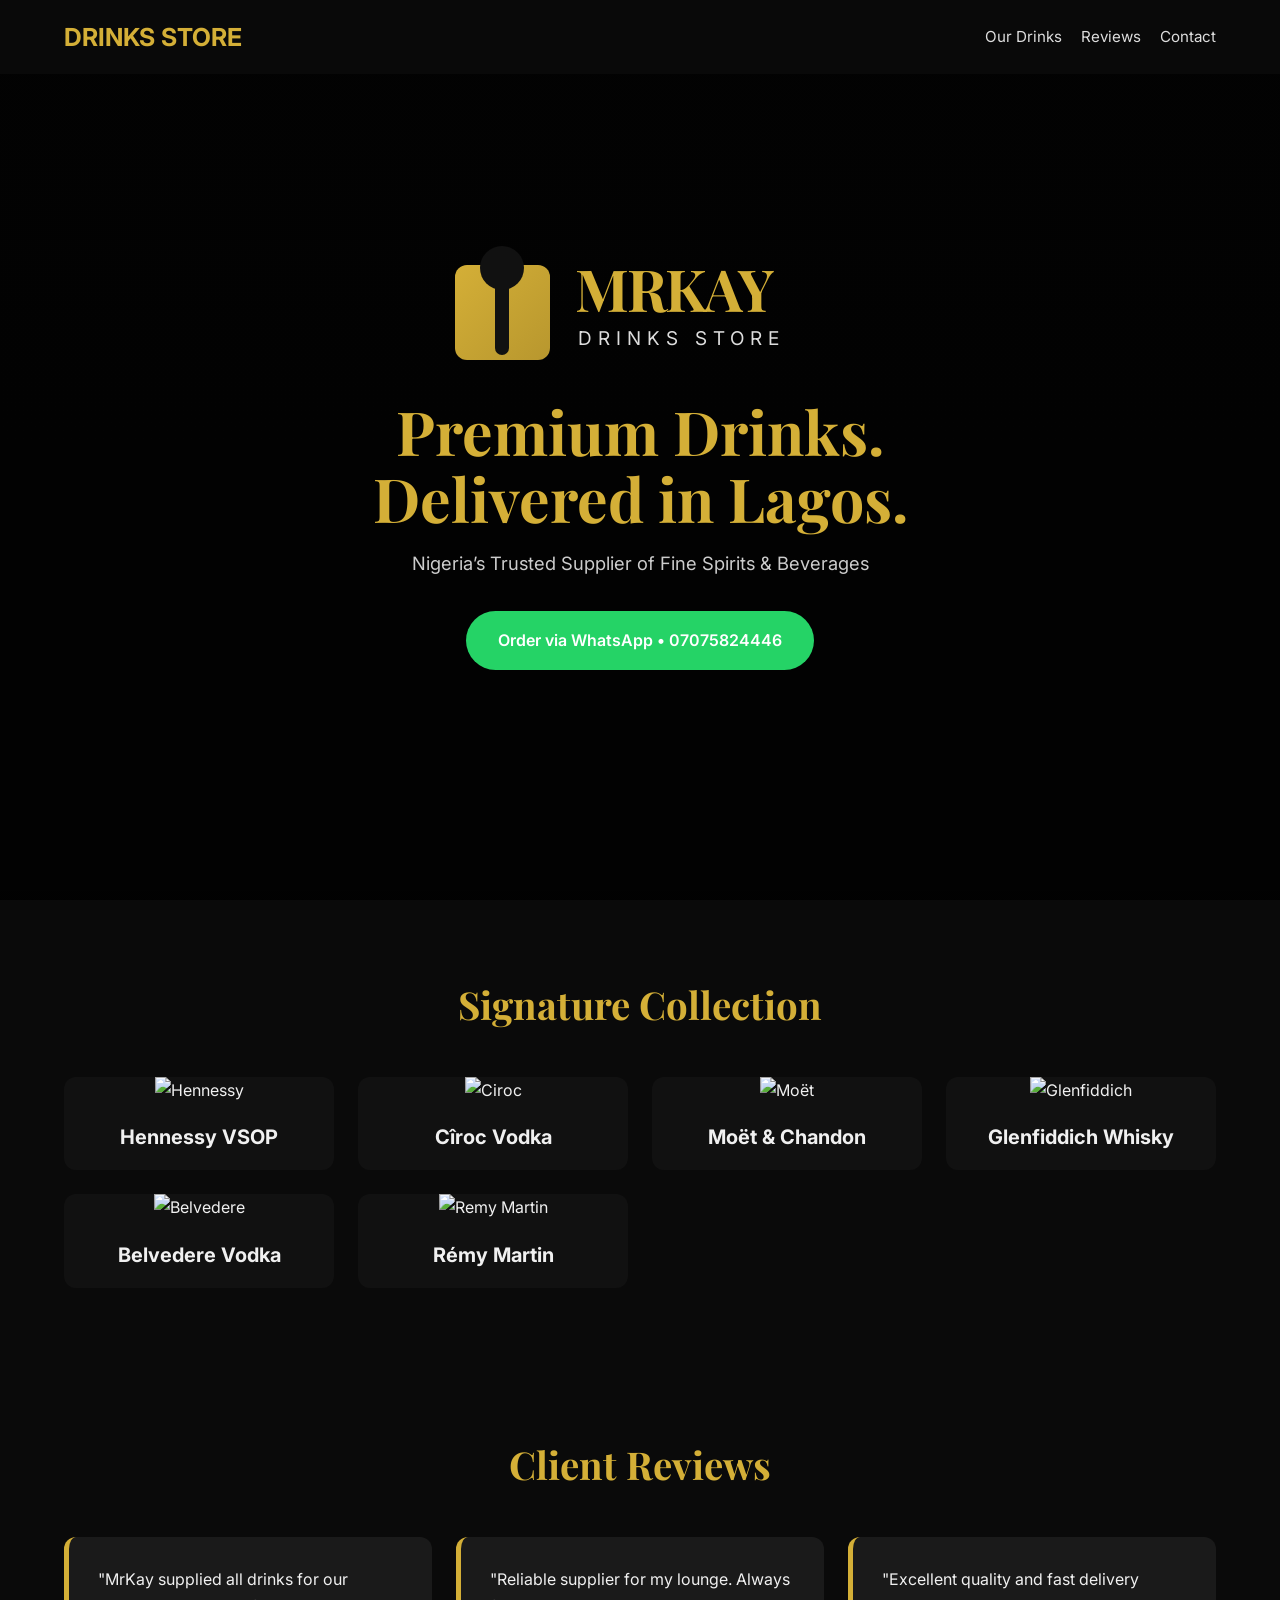
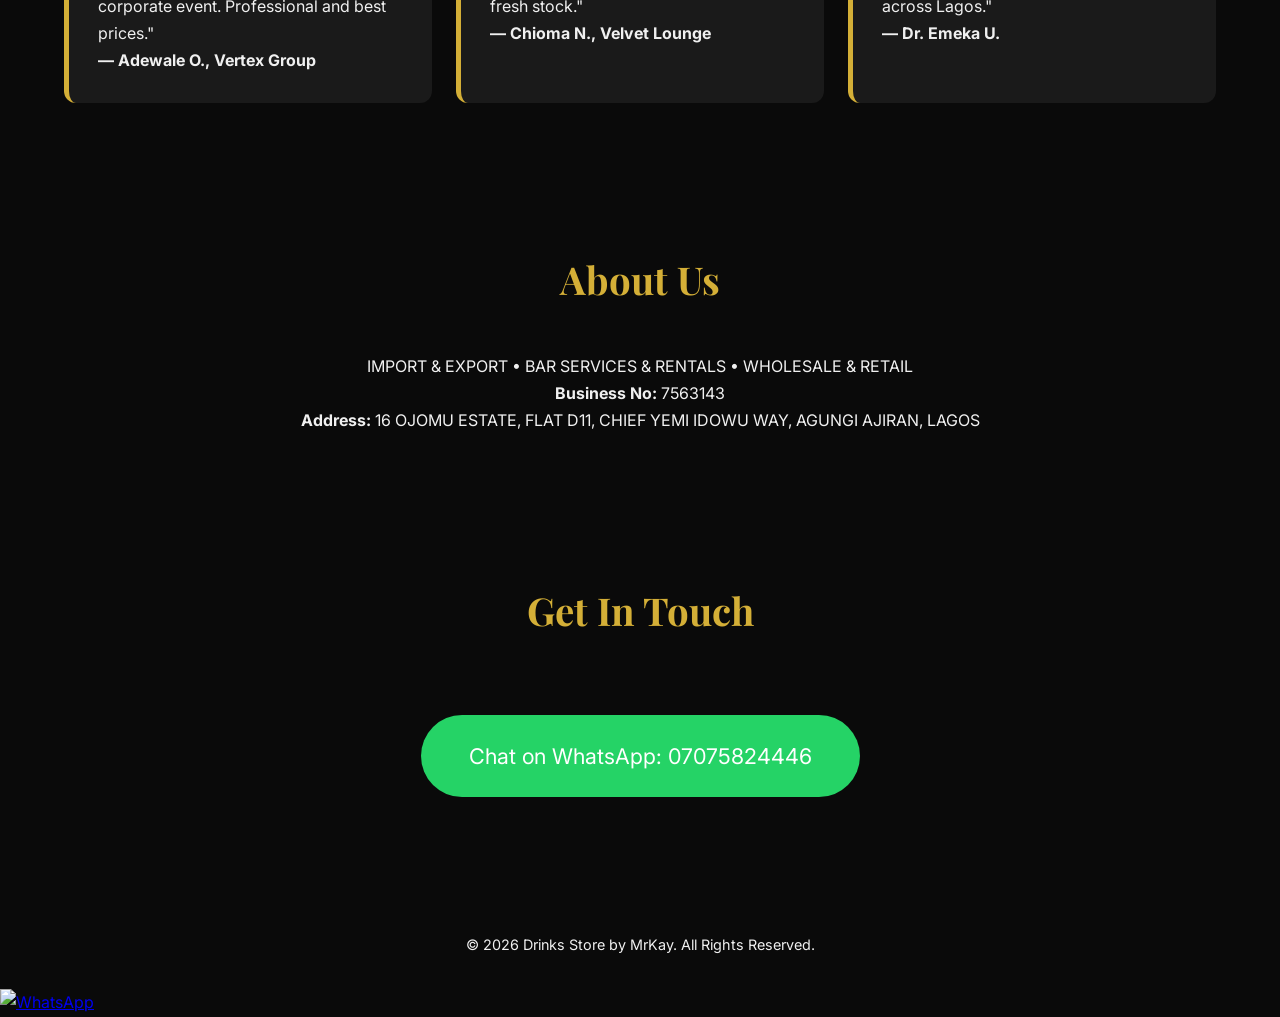
==== commit 7a8150db: "Update index.html" ====
--- a/index.html
+++ b/index.html
@@ -3,15 +3,11 @@
 <head>
   <meta charset="UTF-8">
   <meta name="viewport" content="width=device-width, initial-scale=1.0">
-  <meta name="description" content="Premium Alcoholic and Non-Alcoholic Beverages Supplier in Lagos, Nigeria. Wholesale & Retail.">
-  <meta name="keywords" content="Hennessy Nigeria, Ciroc Lagos, Moet Nigeria, drinks supplier Lagos">
+  <meta name="description" content="Premium Alcoholic and Non-Alcoholic Beverages Supplier in Lagos, Nigeria.">
   <meta name="theme-color" content="#D4AF37">
   
-  <!-- PWA - Add to Home Screen -->
   <link rel="manifest" href="manifest.json">
   <meta name="apple-mobile-web-app-capable" content="yes">
-  <meta name="apple-mobile-web-app-status-bar-style" content="black">
-  <meta name="apple-mobile-web-app-title" content="MrKay Drinks">
 
   <title>Drinks Store by MrKay | Premium Beverages Lagos</title>
 
@@ -41,12 +37,30 @@
   <section id="products" class="section">
     <h2>Signature Collection</h2>
     <div class="grid">
-      <div class="card"><img src="https://picsum.photos/id/1015/600/400" alt="Hennessy"><h3>Hennessy VSOP</h3></div>
-      <div class="card"><img src="https://picsum.photos/id/201/600/400" alt="Ciroc"><h3>Cîroc Vodka</h3></div>
-      <div class="card"><img src="https://picsum.photos/id/133/600/400" alt="Moët"><h3>Moët & Chandon</h3></div>
-      <div class="card"><img src="https://picsum.photos/id/180/600/400" alt="Glenfiddich"><h3>Glenfiddich</h3></div>
-      <div class="card"><img src="https://picsum.photos/id/251/600/400" alt="Belvedere"><h3>Belvedere</h3></div>
-      <div class="card"><img src="https://picsum.photos/id/292/600/400" alt="Remy Martin"><h3>Rémy Martin</h3></div>
+      <div class="card">
+        <img src="https://picsum.photos/id/1060/600/400" alt="Hennessy">
+        <h3>Hennessy VSOP</h3>
+      </div>
+      <div class="card">
+        <img src="https://picsum.photos/id/1074/600/400" alt="Ciroc">
+        <h3>Cîroc Vodka</h3>
+      </div>
+      <div class="card">
+        <img src="https://picsum.photos/id/133/600/400" alt="Moët">
+        <h3>Moët & Chandon</h3>
+      </div>
+      <div class="card">
+        <img src="https://picsum.photos/id/180/600/400" alt="Glenfiddich">
+        <h3>Glenfiddich Whisky</h3>
+      </div>
+      <div class="card">
+        <img src="https://picsum.photos/id/201/600/400" alt="Belvedere">
+        <h3>Belvedere Vodka</h3>
+      </div>
+      <div class="card">
+        <img src="https://picsum.photos/id/292/600/400" alt="Remy Martin">
+        <h3>Rémy Martin</h3>
+      </div>
     </div>
   </section>
 
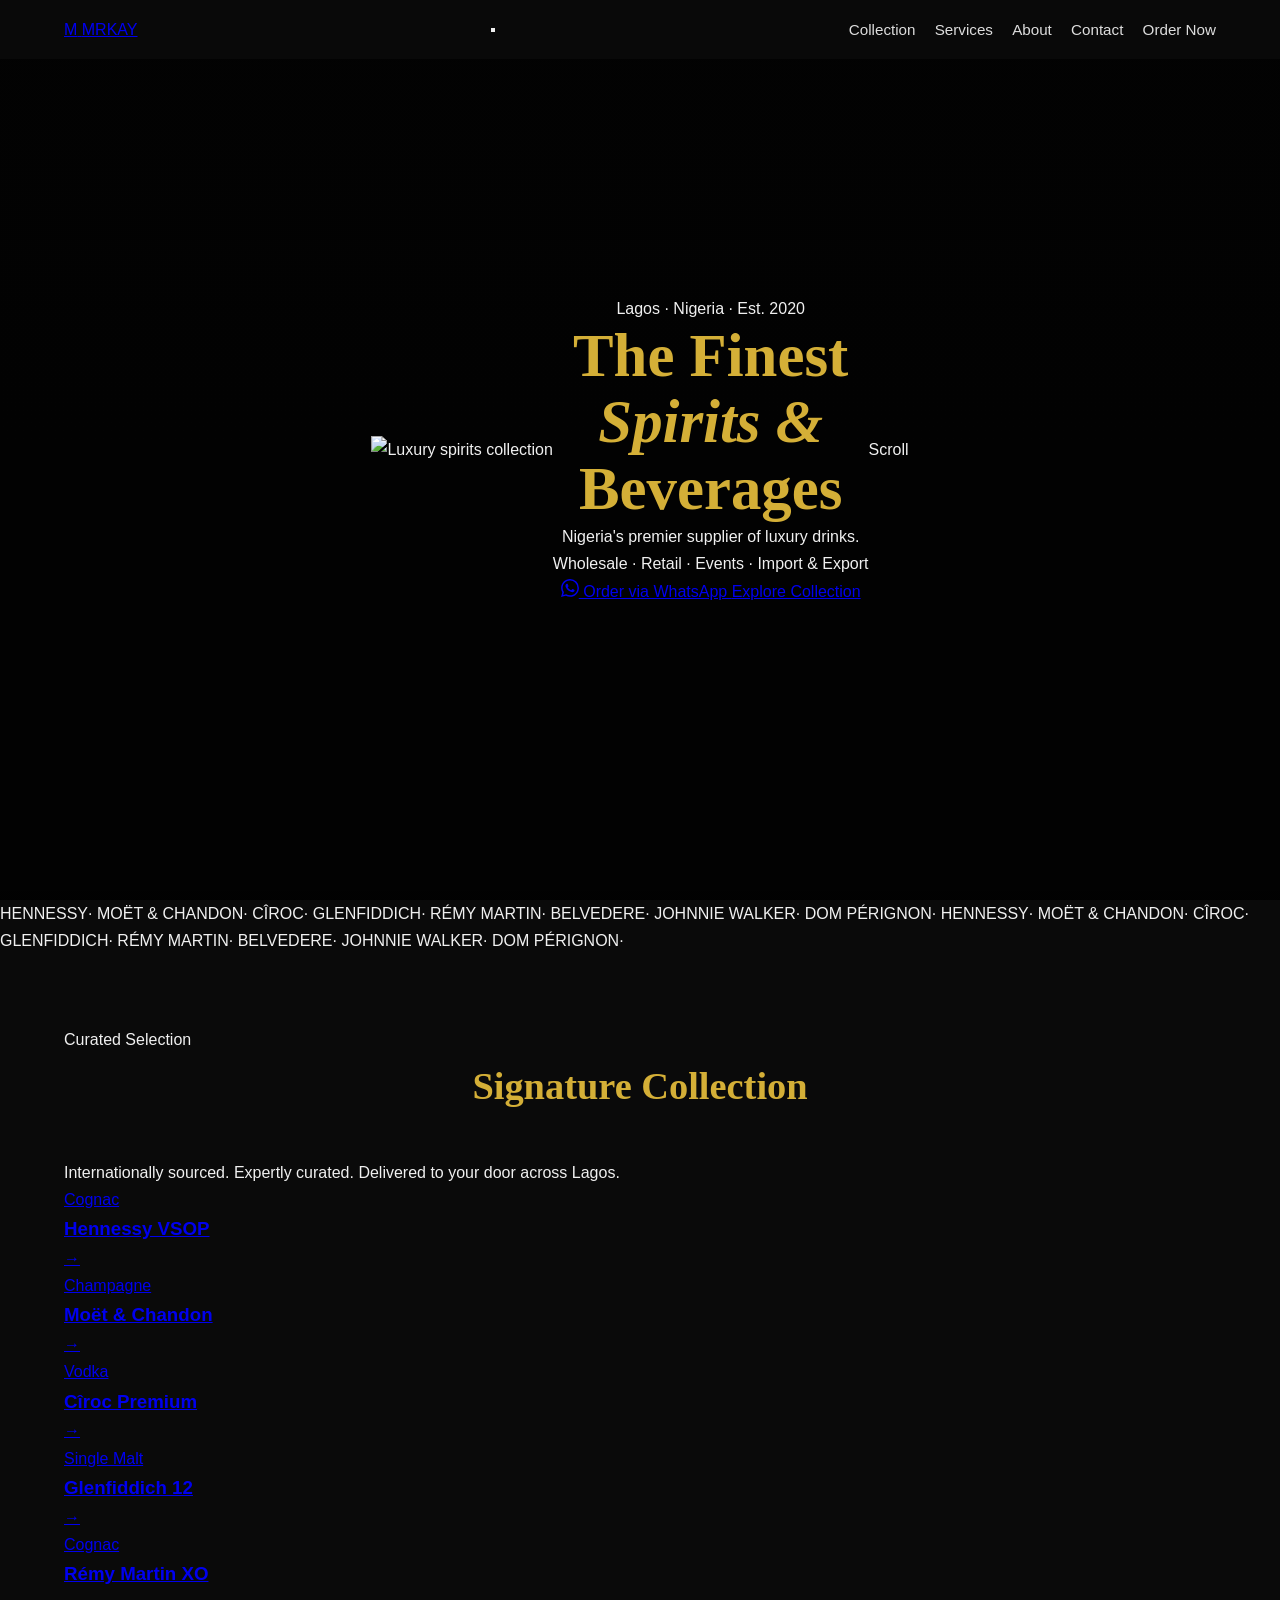
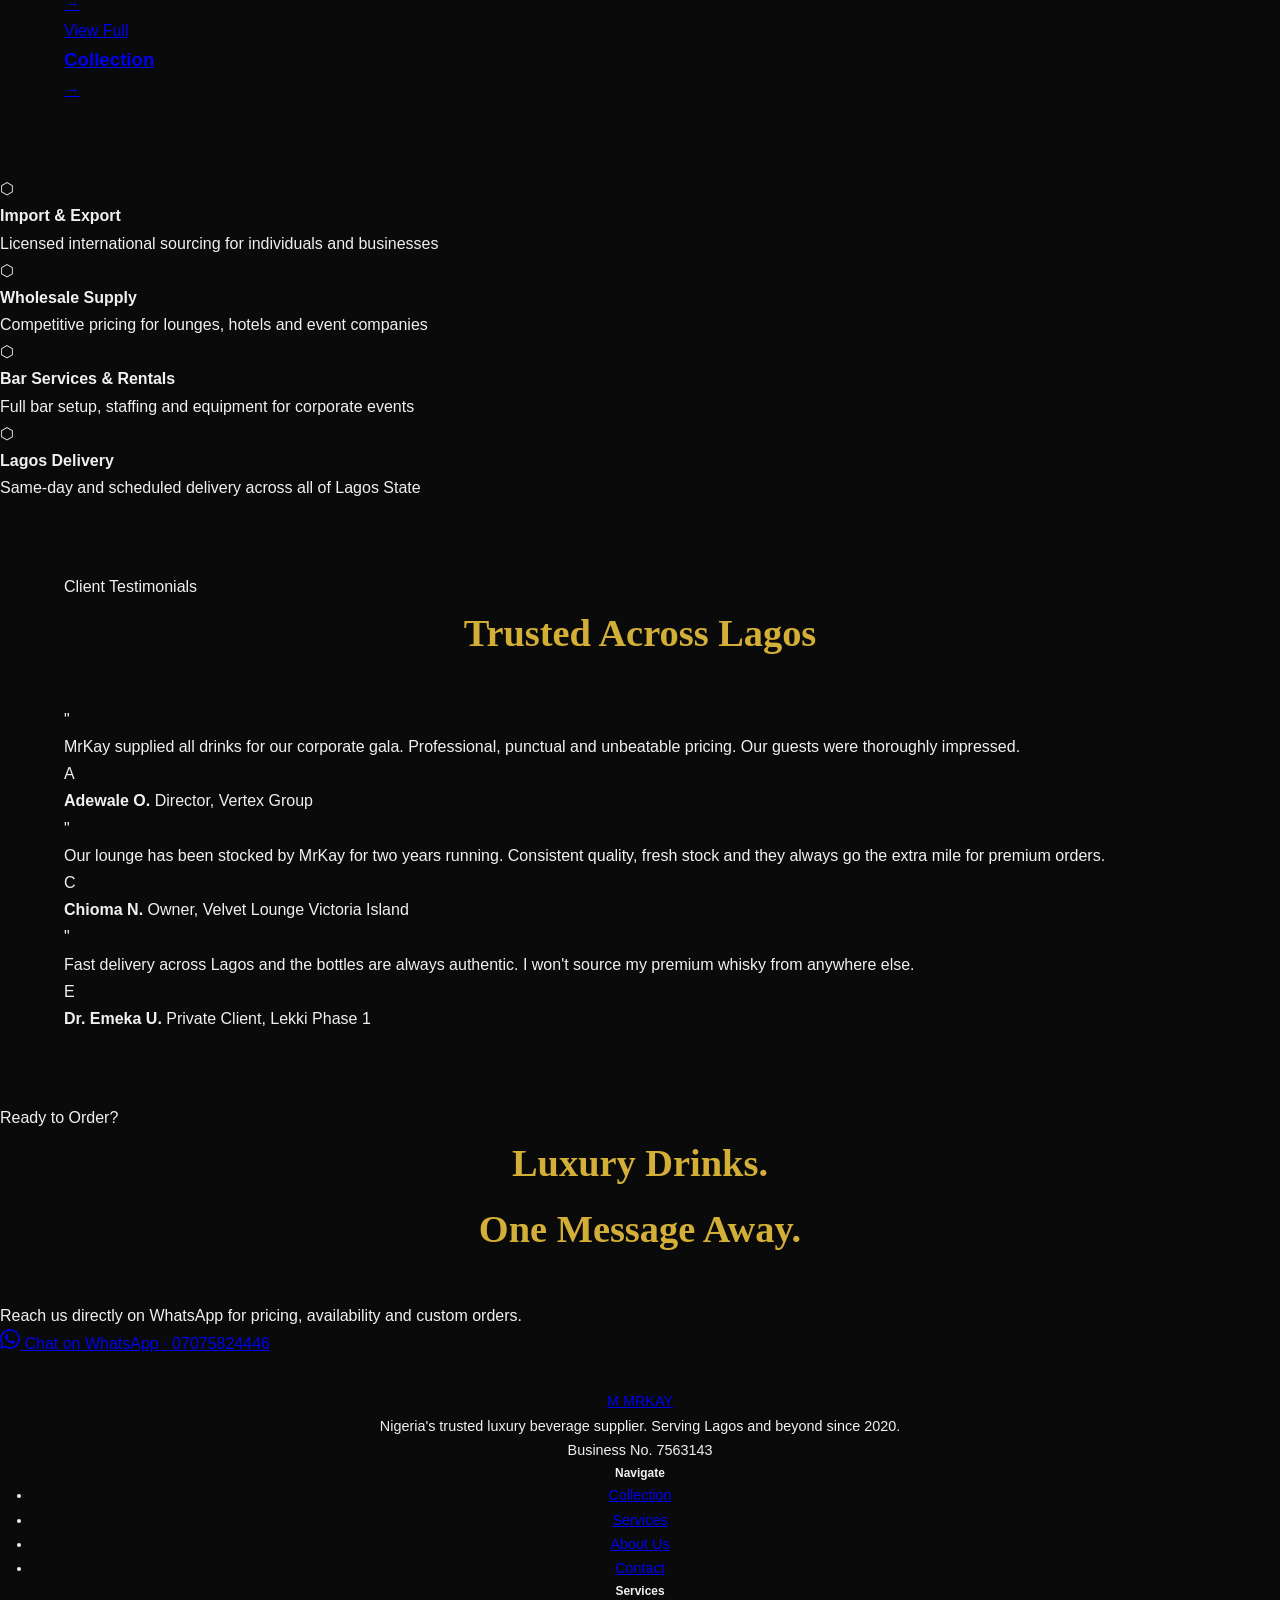
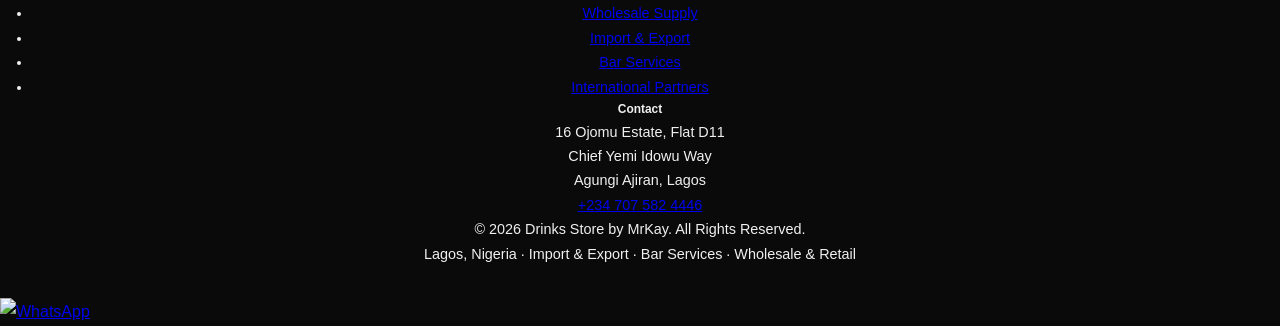
==== commit 6834a46b: "Update index.html" ====
--- a/index.html
+++ b/index.html
@@ -3,92 +3,323 @@
 <head>
   <meta charset="UTF-8">
   <meta name="viewport" content="width=device-width, initial-scale=1.0">
-  <meta name="description" content="Premium Alcoholic and Non-Alcoholic Beverages Supplier in Lagos, Nigeria.">
-  <meta name="theme-color" content="#D4AF37">
-  
+
+  <!-- SEO Meta -->
+  <title>Drinks Store by MrKay | Premium Luxury Beverages Lagos, Nigeria</title>
+  <meta name="description" content="Nigeria's premier luxury beverage supplier. Hennessy, Moët, Cîroc, Glenfiddich and more — delivered across Lagos. Wholesale, retail, bar services & international partnerships.">
+  <meta name="keywords" content="premium drinks Lagos, luxury beverages Nigeria, Hennessy Lagos, Moët Nigeria, wholesale drinks supplier Lagos, MrKay drinks, corporate bar supply Nigeria">
+  <meta name="author" content="Drinks Store by MrKay">
+  <meta name="robots" content="index, follow">
+  <link rel="canonical" href="https://www.drinksstorebymrkay.com/">
+
+  <!-- Open Graph -->
+  <meta property="og:type" content="website">
+  <meta property="og:url" content="https://www.drinksstorebymrkay.com/">
+  <meta property="og:title" content="Drinks Store by MrKay | Premium Luxury Beverages Lagos">
+  <meta property="og:description" content="Nigeria's premier luxury beverage supplier. Fine spirits, champagne & more delivered across Lagos.">
+  <meta property="og:image" content="https://images.unsplash.com/photo-1566633806827-98367e3b5c5e?w=1200&q=80">
+
+  <!-- Twitter Card -->
+  <meta name="twitter:card" content="summary_large_image">
+  <meta name="twitter:title" content="Drinks Store by MrKay | Premium Luxury Beverages Lagos">
+  <meta name="twitter:description" content="Nigeria's premier luxury beverage supplier.">
+  <meta name="twitter:image" content="https://images.unsplash.com/photo-1566633806827-98367e3b5c5e?w=1200&q=80">
+
+  <!-- Schema.org Structured Data -->
+  <script type="application/ld+json">
+  {
+    "@context": "https://schema.org",
+    "@type": "LocalBusiness",
+    "name": "Drinks Store by MrKay",
+    "description": "Premium luxury beverage supplier in Lagos, Nigeria. Wholesale, retail, import/export and bar services.",
+    "url": "https://www.drinksstorebymrkay.com",
+    "telephone": "+2347075824446",
+    "address": {
+      "@type": "PostalAddress",
+      "streetAddress": "16 Ojomu Estate, Flat D11, Chief Yemi Idowu Way, Agungi Ajiran",
+      "addressLocality": "Lagos",
+      "addressCountry": "NG"
+    },
+    "geo": {
+      "@type": "GeoCoordinates",
+      "latitude": "6.4281",
+      "longitude": "3.4219"
+    },
+    "openingHours": "Mo-Su 08:00-22:00",
+    "priceRange": "₦₦₦",
+    "servesCuisine": "Beverages",
+    "sameAs": ["https://wa.me/2347075824446"]
+  }
+  </script>
+
+  <meta name="theme-color" content="#0A0A0A">
   <link rel="manifest" href="manifest.json">
-  <meta name="apple-mobile-web-app-capable" content="yes">
-
-  <title>Drinks Store by MrKay | Premium Beverages Lagos</title>
-
-  <link href="https://fonts.googleapis.com/css2?family=Playfair+Display:wght@400;700&family=Inter:wght@300;400;500&display=swap" rel="stylesheet">
+
+  <!-- Fonts -->
+  <link rel="preconnect" href="https://fonts.googleapis.com">
+  <link rel="preconnect" href="https://fonts.gstatic.com" crossorigin>
+  <link href="https://fonts.googleapis.com/css2?family=Cormorant+Garamond:ital,wght@0,300;0,400;0,600;0,700;1,300;1,400&family=Josefin+Sans:wght@200;300;400;600&display=swap" rel="stylesheet">
+
   <link rel="stylesheet" href="style.css">
 </head>
 <body>
 
-  <nav>
-    <div class="logo">DRINKS STORE</div>
-    <ul>
-      <li><a href="#products">Our Drinks</a></li>
-      <li><a href="#reviews">Reviews</a></li>
-      <li><a href="#contact">Contact</a></li>
+  <!-- NAV -->
+  <nav class="nav" id="nav">
+    <a href="index.html" class="nav-logo">
+      <span class="logo-mark">M</span>
+      <span class="logo-text">MRKAY</span>
+    </a>
+    <button class="nav-toggle" id="navToggle" aria-label="Toggle menu">
+      <span></span><span></span><span></span>
+    </button>
+    <ul class="nav-links" id="navLinks">
+      <li><a href="collection.html">Collection</a></li>
+      <li><a href="services.html">Services</a></li>
+      <li><a href="about.html">About</a></li>
+      <li><a href="contact.html">Contact</a></li>
+      <li><a href="https://wa.me/2347075824446" target="_blank" class="nav-cta">Order Now</a></li>
     </ul>
   </nav>
 
-  <header class="hero">
+  <!-- HERO -->
+  <section class="hero">
+    <div class="hero-bg">
+      <img src="https://images.unsplash.com/photo-1470337458703-46ad1756a187?w=1600&q=85" alt="Luxury spirits collection" loading="eager">
+      <div class="hero-overlay"></div>
+    </div>
     <div class="hero-content">
-      <div id="logo-svg"></div>
-      <h1>Premium Drinks.<br>Delivered in Lagos.</h1>
-      <p class="tagline">Nigeria’s Trusted Supplier of Fine Spirits & Beverages</p>
-      <a href="https://wa.me/2347075824446" target="_blank" class="whatsapp-btn">Order via WhatsApp • 07075824446</a>
-    </div>
-  </header>
-
-  <section id="products" class="section">
-    <h2>Signature Collection</h2>
-    <div class="grid">
-      <div class="card">
-        <img src="https://picsum.photos/id/1060/600/400" alt="Hennessy">
-        <h3>Hennessy VSOP</h3>
-      </div>
-      <div class="card">
-        <img src="https://picsum.photos/id/1074/600/400" alt="Ciroc">
-        <h3>Cîroc Vodka</h3>
-      </div>
-      <div class="card">
-        <img src="https://picsum.photos/id/133/600/400" alt="Moët">
-        <h3>Moët & Chandon</h3>
-      </div>
-      <div class="card">
-        <img src="https://picsum.photos/id/180/600/400" alt="Glenfiddich">
-        <h3>Glenfiddich Whisky</h3>
-      </div>
-      <div class="card">
-        <img src="https://picsum.photos/id/201/600/400" alt="Belvedere">
-        <h3>Belvedere Vodka</h3>
-      </div>
-      <div class="card">
-        <img src="https://picsum.photos/id/292/600/400" alt="Remy Martin">
-        <h3>Rémy Martin</h3>
-      </div>
-    </div>
-  </section>
-
-  <section id="reviews" class="section">
-    <h2>Client Reviews</h2>
-    <div class="review-grid">
-      <div class="review"><p>"MrKay supplied all drinks for our corporate event. Professional and best prices."</p><strong>— Adewale O., Vertex Group</strong></div>
-      <div class="review"><p>"Reliable supplier for my lounge. Always fresh stock."</p><strong>— Chioma N., Velvet Lounge</strong></div>
-      <div class="review"><p>"Excellent quality and fast delivery across Lagos."</p><strong>— Dr. Emeka U.</strong></div>
-    </div>
-  </section>
-
-  <section class="section about">
-    <h2>About Us</h2>
-    <p>IMPORT & EXPORT • BAR SERVICES & RENTALS • WHOLESALE & RETAIL</p>
-    <p><strong>Business No:</strong> 7563143</p>
-    <p><strong>Address:</strong> 16 OJOMU ESTATE, FLAT D11, CHIEF YEMI IDOWU WAY, AGUNGI AJIRAN, LAGOS</p>
-  </section>
-
-  <section id="contact" class="section contact">
-    <h2>Get In Touch</h2>
-    <a href="https://wa.me/2347075824446" target="_blank" class="big-whatsapp">Chat on WhatsApp: 07075824446</a>
-  </section>
-
-  <footer>
-    <p>&copy; 2026 Drinks Store by MrKay. All Rights Reserved.</p>
+      <p class="hero-eyebrow">Lagos · Nigeria · Est. 2020</p>
+      <h1 class="hero-title">
+        The Finest<br>
+        <em>Spirits &amp;</em><br>
+        Beverages
+      </h1>
+      <p class="hero-sub">Nigeria's premier supplier of luxury drinks.<br>Wholesale · Retail · Events · Import &amp; Export</p>
+      <div class="hero-actions">
+        <a href="https://wa.me/2347075824446" target="_blank" class="btn-primary">
+          <svg viewBox="0 0 24 24" fill="currentColor" width="18" height="18"><path d="M17.472 14.382c-.297-.149-1.758-.867-2.03-.967-.273-.099-.471-.148-.67.15-.197.297-.767.966-.94 1.164-.173.199-.347.223-.644.075-.297-.15-1.255-.463-2.39-1.475-.883-.788-1.48-1.761-1.653-2.059-.173-.297-.018-.458.13-.606.134-.133.298-.347.446-.52.149-.174.198-.298.298-.497.099-.198.05-.371-.025-.52-.075-.149-.669-1.612-.916-2.207-.242-.579-.487-.5-.669-.51-.173-.008-.371-.01-.57-.01-.198 0-.52.074-.792.372-.272.297-1.04 1.016-1.04 2.479 0 1.462 1.065 2.875 1.213 3.074.149.198 2.096 3.2 5.077 4.487.709.306 1.262.489 1.694.625.712.227 1.36.195 1.871.118.571-.085 1.758-.719 2.006-1.413.248-.694.248-1.289.173-1.413-.074-.124-.272-.198-.57-.347m-5.421 7.403h-.004a9.87 9.87 0 01-5.031-1.378l-.361-.214-3.741.982.998-3.648-.235-.374a9.86 9.86 0 01-1.51-5.26c.001-5.45 4.436-9.884 9.888-9.884 2.64 0 5.122 1.03 6.988 2.898a9.825 9.825 0 012.893 6.994c-.003 5.45-4.437 9.884-9.885 9.884m8.413-18.297A11.815 11.815 0 0012.05 0C5.495 0 .16 5.335.157 11.892c0 2.096.547 4.142 1.588 5.945L.057 24l6.305-1.654a11.882 11.882 0 005.683 1.448h.005c6.554 0 11.89-5.335 11.893-11.893a11.821 11.821 0 00-3.48-8.413z"/></svg>
+          Order via WhatsApp
+        </a>
+        <a href="collection.html" class="btn-outline">Explore Collection</a>
+      </div>
+    </div>
+    <div class="hero-scroll">
+      <span>Scroll</span>
+      <div class="scroll-line"></div>
+    </div>
+  </section>
+
+  <!-- MARQUEE STRIP -->
+  <div class="marquee-strip">
+    <div class="marquee-track">
+      <span>HENNESSY</span><span>·</span>
+      <span>MOËT &amp; CHANDON</span><span>·</span>
+      <span>CÎROC</span><span>·</span>
+      <span>GLENFIDDICH</span><span>·</span>
+      <span>RÉMY MARTIN</span><span>·</span>
+      <span>BELVEDERE</span><span>·</span>
+      <span>JOHNNIE WALKER</span><span>·</span>
+      <span>DOM PÉRIGNON</span><span>·</span>
+      <span>HENNESSY</span><span>·</span>
+      <span>MOËT &amp; CHANDON</span><span>·</span>
+      <span>CÎROC</span><span>·</span>
+      <span>GLENFIDDICH</span><span>·</span>
+      <span>RÉMY MARTIN</span><span>·</span>
+      <span>BELVEDERE</span><span>·</span>
+      <span>JOHNNIE WALKER</span><span>·</span>
+      <span>DOM PÉRIGNON</span><span>·</span>
+    </div>
+  </div>
+
+  <!-- FEATURED COLLECTION -->
+  <section class="section collection-preview">
+    <div class="section-header">
+      <p class="section-label">Curated Selection</p>
+      <h2 class="section-title">Signature Collection</h2>
+      <p class="section-sub">Internationally sourced. Expertly curated. Delivered to your door across Lagos.</p>
+    </div>
+    <div class="drinks-grid">
+
+      <a href="collection.html" class="drink-card" style="--img:url('https://images.unsplash.com/photo-1569529465841-dfecdab7503b?w=600&q=80')">
+        <div class="drink-img"></div>
+        <div class="drink-info">
+          <p class="drink-cat">Cognac</p>
+          <h3>Hennessy VSOP</h3>
+          <span class="drink-arrow">→</span>
+        </div>
+      </a>
+
+      <a href="collection.html" class="drink-card" style="--img:url('https://images.unsplash.com/photo-1558618666-fcd25c85cd64?w=600&q=80')">
+        <div class="drink-img"></div>
+        <div class="drink-info">
+          <p class="drink-cat">Champagne</p>
+          <h3>Moët &amp; Chandon</h3>
+          <span class="drink-arrow">→</span>
+        </div>
+      </a>
+
+      <a href="collection.html" class="drink-card" style="--img:url('https://images.unsplash.com/photo-1527281400683-1aae777175f8?w=600&q=80')">
+        <div class="drink-img"></div>
+        <div class="drink-info">
+          <p class="drink-cat">Vodka</p>
+          <h3>Cîroc Premium</h3>
+          <span class="drink-arrow">→</span>
+        </div>
+      </a>
+
+      <a href="collection.html" class="drink-card" style="--img:url('https://images.unsplash.com/photo-1510812431401-41d2bd2722f3?w=600&q=80')">
+        <div class="drink-img"></div>
+        <div class="drink-info">
+          <p class="drink-cat">Single Malt</p>
+          <h3>Glenfiddich 12</h3>
+          <span class="drink-arrow">→</span>
+        </div>
+      </a>
+
+      <a href="collection.html" class="drink-card" style="--img:url('https://images.unsplash.com/photo-1544145945-f90425340c7e?w=600&q=80')">
+        <div class="drink-img"></div>
+        <div class="drink-info">
+          <p class="drink-cat">Cognac</p>
+          <h3>Rémy Martin XO</h3>
+          <span class="drink-arrow">→</span>
+        </div>
+      </a>
+
+      <a href="collection.html" class="drink-card view-all-card">
+        <div class="view-all-inner">
+          <p>View Full</p>
+          <h3>Collection</h3>
+          <span class="big-arrow">→</span>
+        </div>
+      </a>
+
+    </div>
+  </section>
+
+  <!-- SERVICES STRIP -->
+  <section class="services-strip">
+    <div class="services-inner">
+      <div class="service-item">
+        <div class="service-icon">⬡</div>
+        <h4>Import &amp; Export</h4>
+        <p>Licensed international sourcing for individuals and businesses</p>
+      </div>
+      <div class="service-item">
+        <div class="service-icon">⬡</div>
+        <h4>Wholesale Supply</h4>
+        <p>Competitive pricing for lounges, hotels and event companies</p>
+      </div>
+      <div class="service-item">
+        <div class="service-icon">⬡</div>
+        <h4>Bar Services &amp; Rentals</h4>
+        <p>Full bar setup, staffing and equipment for corporate events</p>
+      </div>
+      <div class="service-item">
+        <div class="service-icon">⬡</div>
+        <h4>Lagos Delivery</h4>
+        <p>Same-day and scheduled delivery across all of Lagos State</p>
+      </div>
+    </div>
+  </section>
+
+  <!-- TESTIMONIALS -->
+  <section class="section testimonials">
+    <div class="section-header">
+      <p class="section-label">Client Testimonials</p>
+      <h2 class="section-title">Trusted Across Lagos</h2>
+    </div>
+    <div class="testimonial-grid">
+      <div class="testimonial-card">
+        <div class="quote-mark">"</div>
+        <p>MrKay supplied all drinks for our corporate gala. Professional, punctual and unbeatable pricing. Our guests were thoroughly impressed.</p>
+        <div class="testimonial-author">
+          <div class="author-avatar">A</div>
+          <div>
+            <strong>Adewale O.</strong>
+            <span>Director, Vertex Group</span>
+          </div>
+        </div>
+      </div>
+      <div class="testimonial-card featured">
+        <div class="quote-mark">"</div>
+        <p>Our lounge has been stocked by MrKay for two years running. Consistent quality, fresh stock and they always go the extra mile for premium orders.</p>
+        <div class="testimonial-author">
+          <div class="author-avatar">C</div>
+          <div>
+            <strong>Chioma N.</strong>
+            <span>Owner, Velvet Lounge Victoria Island</span>
+          </div>
+        </div>
+      </div>
+      <div class="testimonial-card">
+        <div class="quote-mark">"</div>
+        <p>Fast delivery across Lagos and the bottles are always authentic. I won't source my premium whisky from anywhere else.</p>
+        <div class="testimonial-author">
+          <div class="author-avatar">E</div>
+          <div>
+            <strong>Dr. Emeka U.</strong>
+            <span>Private Client, Lekki Phase 1</span>
+          </div>
+        </div>
+      </div>
+    </div>
+  </section>
+
+  <!-- CTA BAND -->
+  <section class="cta-band">
+    <div class="cta-inner">
+      <p class="cta-label">Ready to Order?</p>
+      <h2>Luxury Drinks.<br>One Message Away.</h2>
+      <p>Reach us directly on WhatsApp for pricing, availability and custom orders.</p>
+      <a href="https://wa.me/2347075824446" target="_blank" class="btn-primary large">
+        <svg viewBox="0 0 24 24" fill="currentColor" width="20" height="20"><path d="M17.472 14.382c-.297-.149-1.758-.867-2.03-.967-.273-.099-.471-.148-.67.15-.197.297-.767.966-.94 1.164-.173.199-.347.223-.644.075-.297-.15-1.255-.463-2.39-1.475-.883-.788-1.48-1.761-1.653-2.059-.173-.297-.018-.458.13-.606.134-.133.298-.347.446-.52.149-.174.198-.298.298-.497.099-.198.05-.371-.025-.52-.075-.149-.669-1.612-.916-2.207-.242-.579-.487-.5-.669-.51-.173-.008-.371-.01-.57-.01-.198 0-.52.074-.792.372-.272.297-1.04 1.016-1.04 2.479 0 1.462 1.065 2.875 1.213 3.074.149.198 2.096 3.2 5.077 4.487.709.306 1.262.489 1.694.625.712.227 1.36.195 1.871.118.571-.085 1.758-.719 2.006-1.413.248-.694.248-1.289.173-1.413-.074-.124-.272-.198-.57-.347m-5.421 7.403h-.004a9.87 9.87 0 01-5.031-1.378l-.361-.214-3.741.982.998-3.648-.235-.374a9.86 9.86 0 01-1.51-5.26c.001-5.45 4.436-9.884 9.888-9.884 2.64 0 5.122 1.03 6.988 2.898a9.825 9.825 0 012.893 6.994c-.003 5.45-4.437 9.884-9.885 9.884m8.413-18.297A11.815 11.815 0 0012.05 0C5.495 0 .16 5.335.157 11.892c0 2.096.547 4.142 1.588 5.945L.057 24l6.305-1.654a11.882 11.882 0 005.683 1.448h.005c6.554 0 11.89-5.335 11.893-11.893a11.821 11.821 0 00-3.48-8.413z"/></svg>
+        Chat on WhatsApp · 07075824446
+      </a>
+    </div>
+  </section>
+
+  <!-- FOOTER -->
+  <footer class="footer">
+    <div class="footer-top">
+      <div class="footer-brand">
+        <a href="index.html" class="footer-logo">
+          <span class="logo-mark">M</span>
+          <span class="logo-text">MRKAY</span>
+        </a>
+        <p>Nigeria's trusted luxury beverage supplier. Serving Lagos and beyond since 2020.</p>
+        <p class="footer-reg">Business No. 7563143</p>
+      </div>
+      <div class="footer-nav">
+        <h5>Navigate</h5>
+        <ul>
+          <li><a href="collection.html">Collection</a></li>
+          <li><a href="services.html">Services</a></li>
+          <li><a href="about.html">About Us</a></li>
+          <li><a href="contact.html">Contact</a></li>
+        </ul>
+      </div>
+      <div class="footer-nav">
+        <h5>Services</h5>
+        <ul>
+          <li><a href="services.html">Wholesale Supply</a></li>
+          <li><a href="services.html">Import &amp; Export</a></li>
+          <li><a href="services.html">Bar Services</a></li>
+          <li><a href="services.html">International Partners</a></li>
+        </ul>
+      </div>
+      <div class="footer-contact">
+        <h5>Contact</h5>
+        <p>16 Ojomu Estate, Flat D11<br>Chief Yemi Idowu Way<br>Agungi Ajiran, Lagos</p>
+        <a href="https://wa.me/2347075824446" target="_blank">+234 707 582 4446</a>
+      </div>
+    </div>
+    <div class="footer-bottom">
+      <p>&copy; 2026 Drinks Store by MrKay. All Rights Reserved.</p>
+      <p>Lagos, Nigeria · Import &amp; Export · Bar Services · Wholesale &amp; Retail</p>
+    </div>
   </footer>
 
   <script src="script.js"></script>
 </body>
-</html>+</html>
